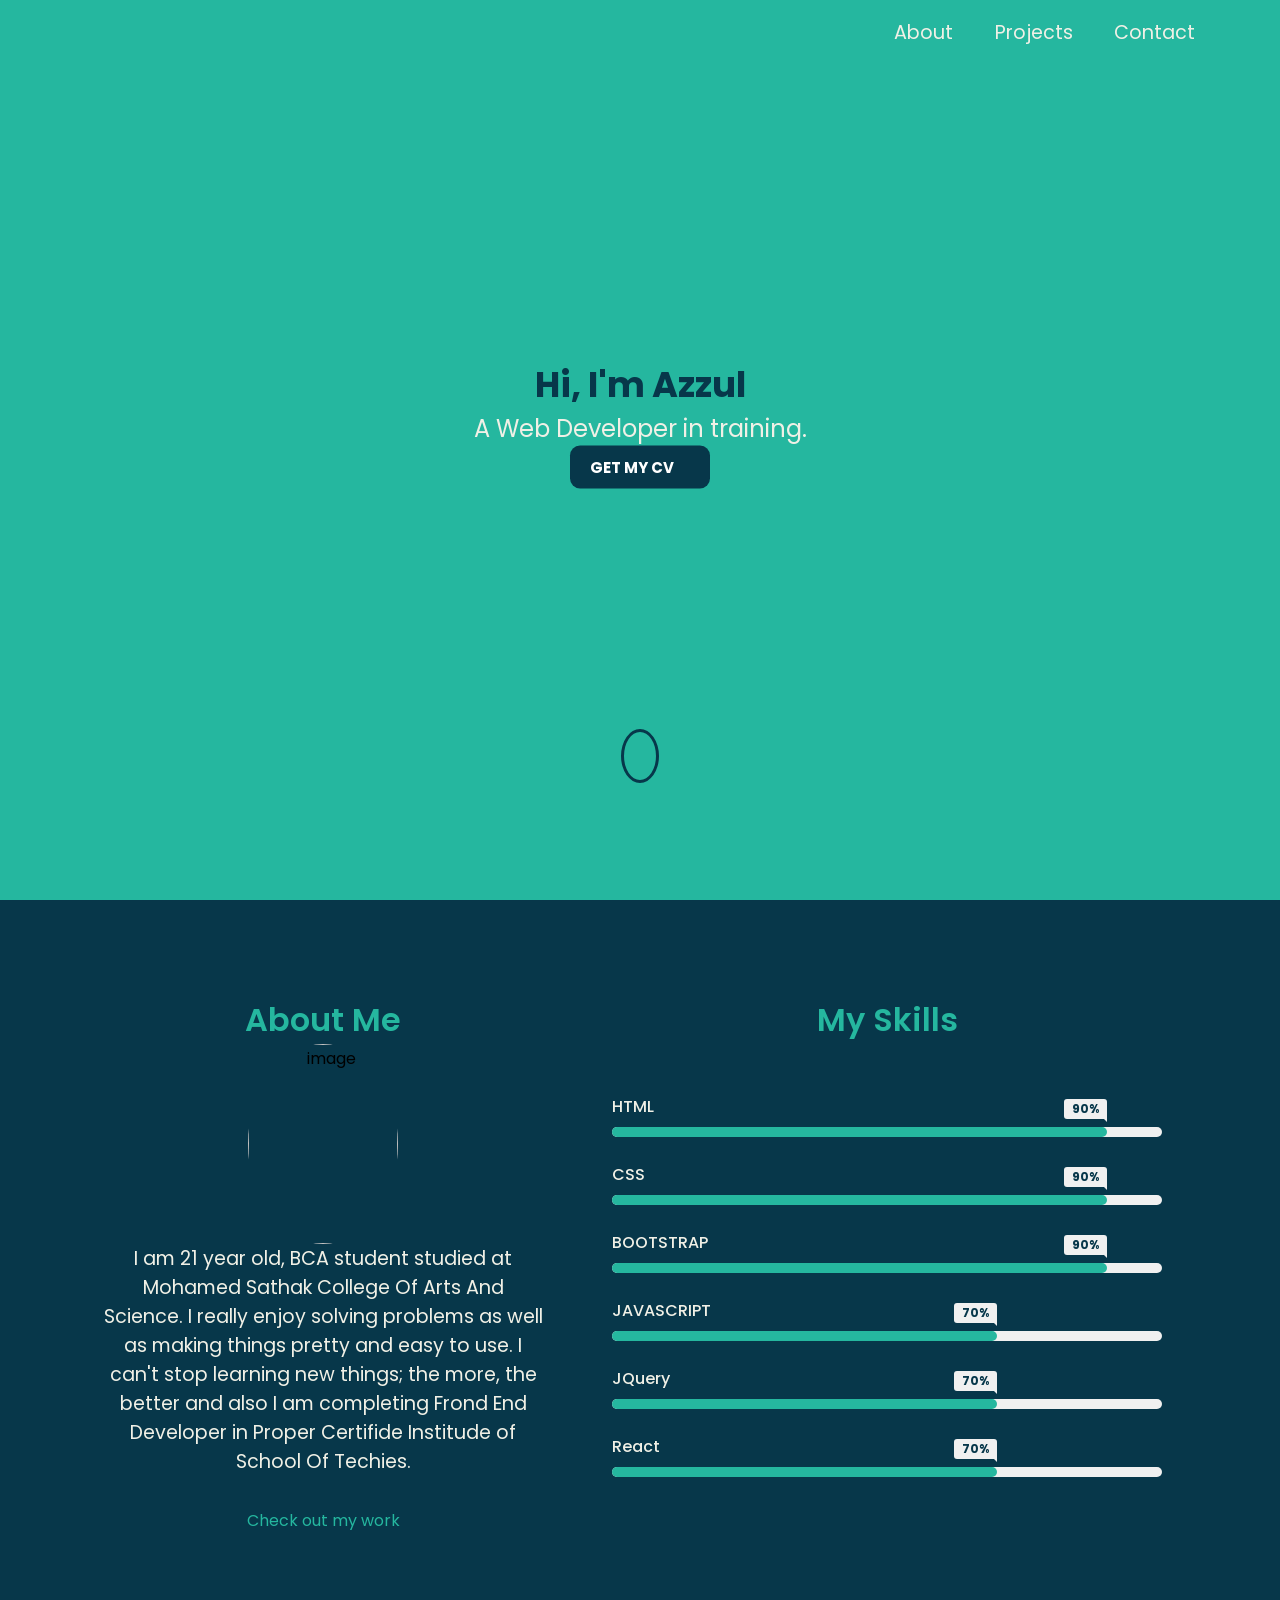
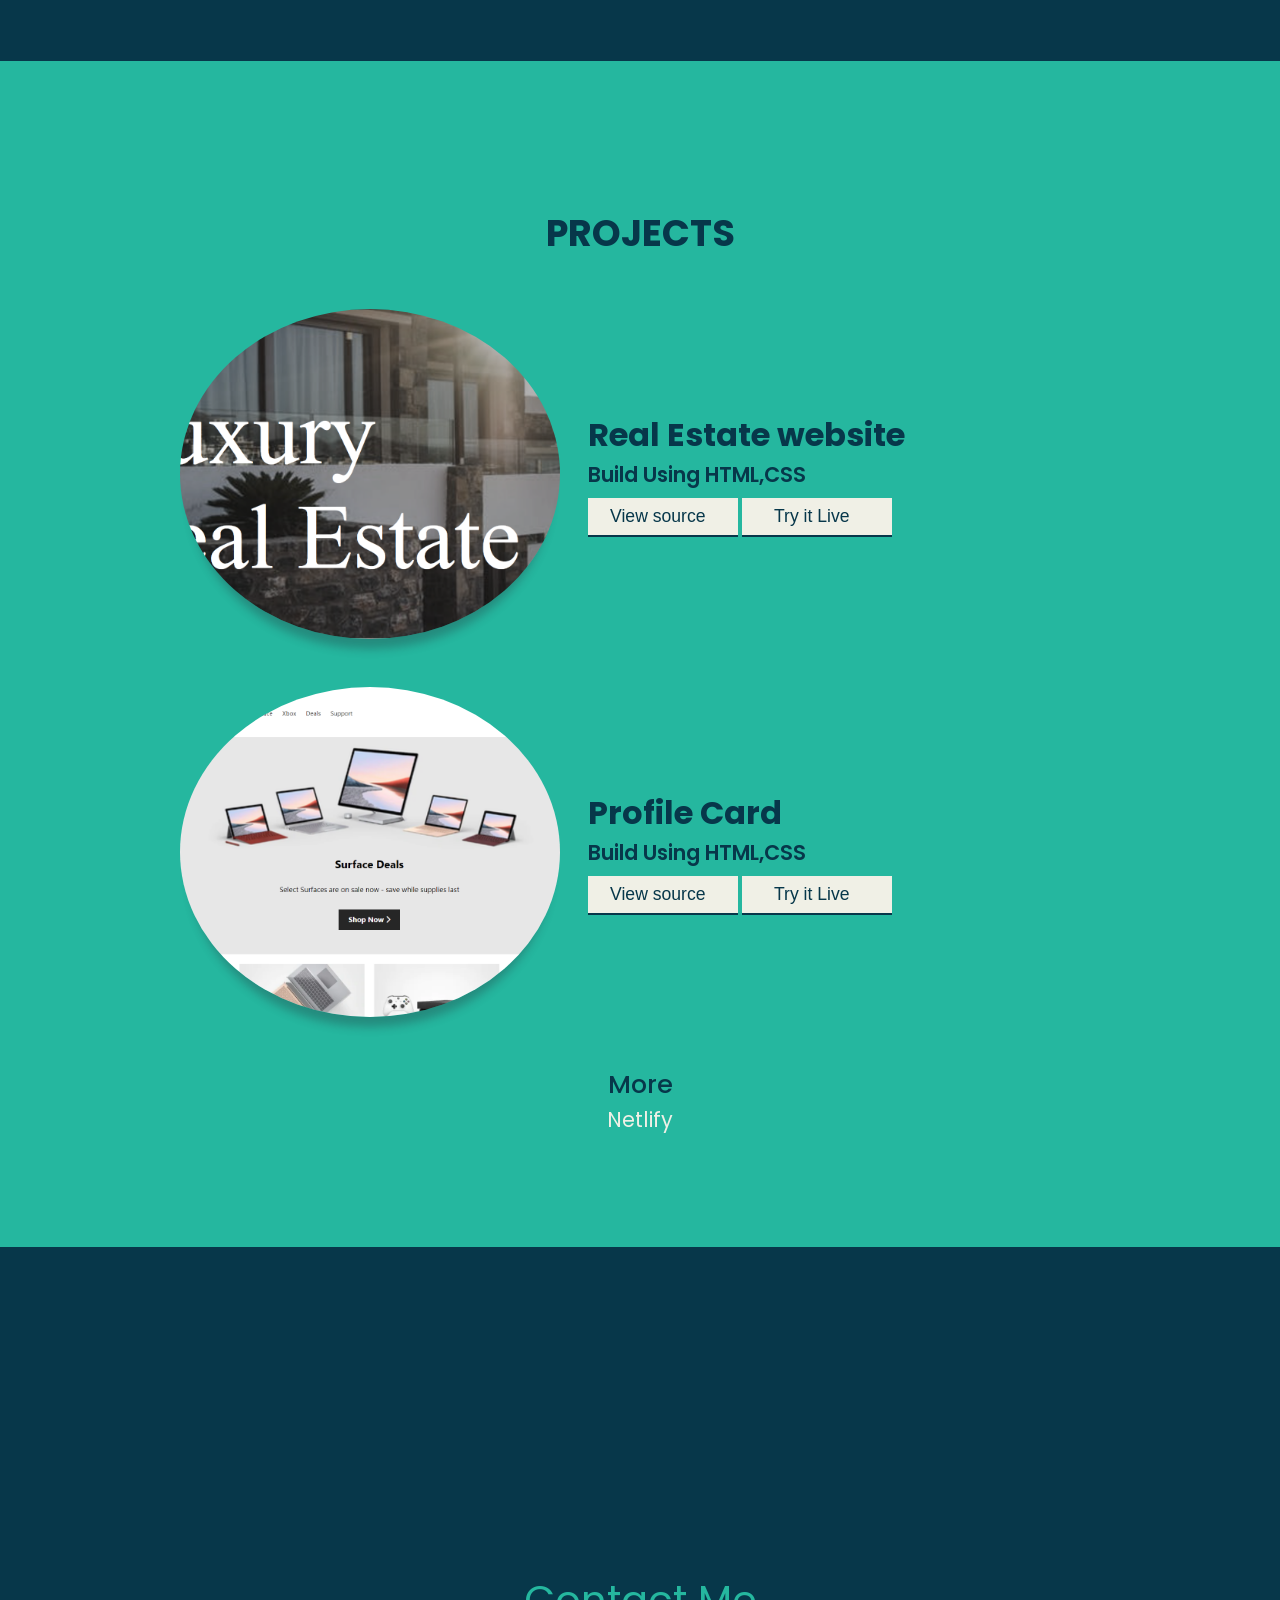
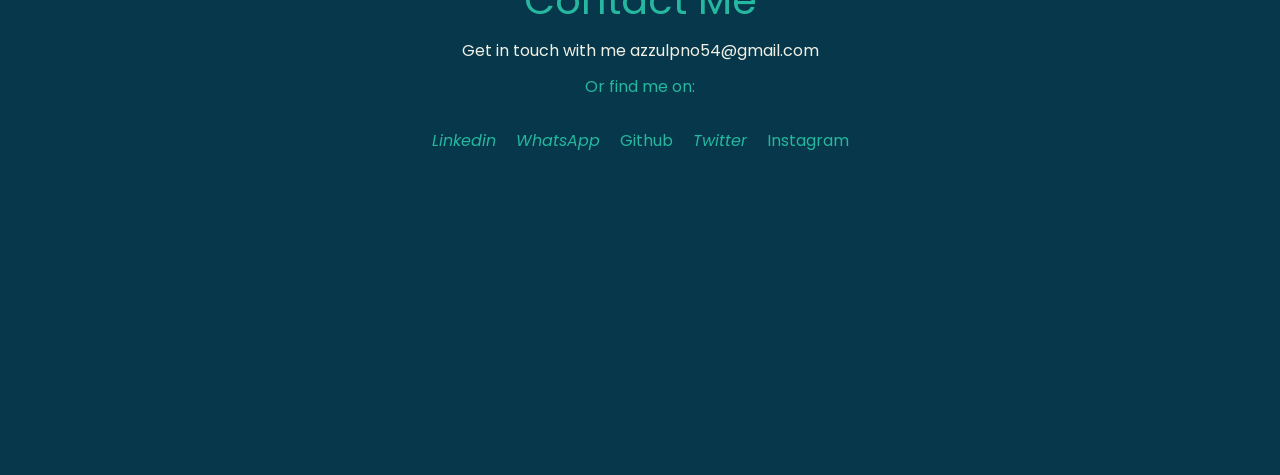
==== index.html @ bb182c2c "Update index.html" ====
<html lang="en">

<head>
  <meta charset="UTF-8" />
  <meta http-equiv="X-UA-Compatible" content="IE=edge" />
  <meta name="viewport" content="width=device-width, initial-scale=1.0" />
  <title>MOHAMED AZZUL</title>
  <link rel="stylesheet" href="style.css" />
  <script src="https://kit.fontawesome.com/66aa7c98b3.js" crossorigin="anonymous"></script>
  <script src="https://code.jquery.com/jquery-3.6.0.min.js"
    integrity="sha256-/xUj+3OJU5yExlq6GSYGSHk7tPXikynS7ogEvDej/m4=" crossorigin="anonymous"></script>
</head>

<body>
  <header class="header">
    <nav class="navbar">
      <div class="navbar-container container">
        <div>
          <h1 class="navbar-brand">Mohamed Azzul</h1>
        </div>
        <ul class="menu-items">
          <li><a href="#about">About</a></li>
          <li><a href="#my-works">Projects</a></li>
          <li><a href="#contact-me">Contact</a></li>
        </ul>
      </div>
    </nav>
    <div class="home-content" id="home-page">
      <div class="name">
        <h1>Hi, I'm Azzul</h1>
        <p>A Web Developer in training.</p>
        <a href="img/MOHAMED AZZUL RESUME (1).pdf" class="btn">GET MY CV <i
        class="fas fa-external-link-alt"></i></a>
      </div>
      <div class="angle-down-icon">
        <a href="#about"><i class="fas fa-angle-down"></i></a>
      </div>
    </div>
  </header>
  <section class="about-me" id="about">
    <div class="container">
      <div class="about-content">
        <div class="left-content">
          <div>
            <h1 class="about-heading">About Me</h1>
          </div>
          <img src="https://i.postimg.cc/Hx4nChpH/fbavatar-1630400663387-6838396024049256103.png" alt="image" />
          <p>
            I am 21 year old, BCA student studied at Mohamed Sathak College Of Arts And Science.
            I really enjoy solving problems as well as making things pretty and easy to use. I can't stop learning new
            things; the more, the better and also I am completing Frond End Developer in Proper Certifide Institude of 
            School Of Techies.
          </p>
          <div class="work-arrow">
            <p>
              <a href="#my-works">Check out my work <i class="fas fa-arrow-down"></i></a>
            </p>
          </div>
        </div>
        <div class="skills">
          <div class="right-content">
            <div>
              <h1 class="skills-heading">My Skills</h1>
            </div>
            <div class="skills-bar">
              <div class="bar">
                <div class="info">
                  <span>HTML</span>
                </div>
                <div class="progress-line"><span class="html"></span></div>
                <div class="bar">
                  <div class="info">
                    <span>CSS</span>
                  </div>
                  <div class="progress-line"><span class="css"></span></div>
                  <div class="bar">
                    <div class="info">
                      <span>BOOTSTRAP</span>
                    </div>
                    <div class="progress-line"><span class="bootstrap"></span></div>
                    <div class="bar">
                      <div class="info">
                        <span>JAVASCRIPT</span>
                      </div>
                      <div class="progress-line"><span class="javascript"></span></div>
                      <div class="bar">
                        <div class="info">
                          <span>JQuery</span>
                        </div>
                        <div class="progress-line"><span class="jquery"></span></div>
                      <div class="bar">
                        <div class="info">
                          <span>React</span>
                        </div>
                        <div class="progress-line"><span class="react"></span></div>
                      </div>
                    </div>
                  </div>
                </div>
              </div>
            </div>
            <div class="work-arrow-2">
              <p>
                <a href="#my-works">Check out my work <i class="fas fa-arrow-down"></i></a>
              </p>
            </div>
          </div>
        </div>
      </div>
    </div>
  </section>
  <section id="my-works">
    <div class="portfolio">
      <div class="proj-heading">
        <h1>PROJECTS</h1>
      </div>
      <div class="portfolio-content container">
        <div class="proj-1">
          <img src="img/Screenshot 2023-12-19 115823.png">
          <div class="proj1-details">
            <i class="fab fa-html5"></i>
            <i class="fab fa-css3-alt"></i>
            <!-- <i class="fab fa-js"></i> -->
            <h2>Real Estate website</h2>
            <p>Build Using HTML,CSS</p>
            <button><a href="https://github.com/Md-azzul/realestate" target="blank">View source <i
                  class="fas fa-external-link-alt"></i></a>
            </button>
            <button><a href="https://realestate-webpage.netlify.app/" target="blank">Try it Live <i
                  class="fas fa-external-link-alt"></i></a>
            </button>
          </div>
        </div>

        <div class="proj-2">
          <img src="img/Screenshot 2024-03-19 221225.png">
          <div class="proj2-details">
            <i class="fab fa-html5"></i>
            <i class="fab fa-css3-alt"></i>
            <!-- <i class="fab fa-square-js"></i> -->
            <h2>Profile Card</h2>
            <p>Build Using HTML,CSS</p>
            <button><a href="https://github.com/Md-azzul/microsoft-clone" target="blank">View source <i
                  class="fas fa-external-link-alt"></i></a>
            </button>
            <button><a href="https://inquisitive-peony-327bf1.netlify.app/" target="blank">Try it Live <i
                  class="fas fa-external-link-alt"></i></a>
            </button>
          </div>

        </div>
        <div class="more-work">
          <p>
            More
          </p>
          <a href="https://app.netlify.com/teams/md-azzul" target="blank">Netlify</a>
        </div>
      </div>
    </div>
  </section>
  <div class="contact" id="contact-me">
    <div class="container">
      <div class="contact-content">
        <h2>Contact Me</h2>
        <p class="mail">
          Get in touch with me <i class="fas fa-arrow-right"></i> azzulpno54@gmail.com
        </p>
        <p class="links">Or find me on:</p>
        <a href="https://www.linkedin.com/in/mohamed-azzul-6a7748244/" target="blank"><i class="fab fa-linkedin">Linkedin</i></a>
        <a href="http://wa.me/+971545365236" target="blank"><i class="fab fa-whatsapp"> WhatsApp</i></a>
        <a href="https://github.com/Md-azzul" target="blank"><i class="fab fa-github"></i> Github</a>
        <!-- <a href="#" target="blank"><i class="fab fa-dev"></i> Dev Community</a> -->
        <a href="https://twitter.com/azzul_mohamed" target="blank"><i class="fab fa-twitter"> Twitter</i></a>
        <a href="https://www.instagram.com/_md_azzul_/?hl=en" target="blank"><i class="fab fa-instagram"></i> Instagram</a>
      </div>
    </div>
  </div>
  <!-- JAVASCRIPT -->
  <script src="app.js"></script>
  <script src="https://ajax.googleapis.com/ajax/libs/jquery/3.3.1/jquery.min.js"></script>
</body>

</html>
---- style.css ----
@import url("https://fonts.googleapis.com/css2?family=Poppins:ital,wght@0,100;0,200;0,300;0,400;0,500;0,600;0,700;0,800;0,900;1,100;1,200;1,300;1,400;1,500;1,600;1,700;1,800;1,900&display=swap");

* {
  margin: 0;
  padding: 0;
  box-sizing: border-box;
}

body {
  font-family: "Poppins", sans-serif;
}

header {
  background-color: #25b79f;
  height: 100vh;
}

.container {
  max-width: 1200px;
  width: 90%;
  margin: auto;
}

/* ////........Navbar.......//// */

.navbar {
  position: fixed;
  width: 100%;
  z-index: 500;
}

.navbar-container {
  display: flex;
  justify-content: space-between;
  align-items: center;
  height: 64px;
}

.menu-items {
  display: flex;
}

.menu-items li {
  list-style: none;
  padding: 1rem;
}

.menu-items a {
  text-decoration: none;
  color: #f0f0e6;
  font-size: 1.2rem;
  padding: 0.3rem;
}

.menu-items a:hover {
  border-bottom: 2px solid #f0f0e6;
}

.navbar .logo {
  order: 1;
  color: #f0f0e6;
  font-size: 2rem;
}

/* ////........Home Content........//// */

.home-content .name {
  position: absolute;
  top: 47%;
  left: 50%;
  transform: translate(-50%, -50%);
  color: #07374a;
  width: 100%;
  text-align: center;
}

.home-content .name h1 {
  font-size: 2.2rem;
  text-align: center;
}

.home-content .name p {
  color: #f0f0e6;
  font-size: 1.5rem;
}

.btn {
  cursor: pointer;
  display: inline-block;
  border: 0;
  font-weight: bold;
  padding: 10px 20px;
  background: #07374a   ;
  color: #fff;
  font-size: 15px;
  border-radius: 10px;
  text-decoration: none;
}

.btn:hover {
  opacity: 0.9;
  /* background-color: ;
  color:  black; */
}

.home-content .name .fas {
  padding: 0.5rem;
  
}
.angle-down-icon {
  position: absolute;
  bottom: 10%;
  left: 50%;
  transform: translate(-50%, -50%);
  font-size: 2rem;
  border: 3px solid #07374a;
  border-radius: 50%;
}

.angle-down-icon a {
  text-decoration: none;
  color: #07374a;
  padding: 1rem;
}

/* ////........About Me........//// */

.about-me {
  background-color: #07374a;
  padding: 6rem 0;
}

.about-me .about-heading {
  color: #25b79f;
  font-size: 2rem;
  font-weight: 600;
  text-align: center;
}

.about-content img {
  height: 200px;
  width: 150px;
  object-fit: cover;
  border-radius: 50%;
}

.about-content p {
  font-size: 1.2rem;
  color: #f0f0e6;
  padding: 0 2.3rem;
  text-align: center;
}

.skills .skills-heading {
  font-size: 2rem;
  font-weight: 600;
  color: #25b79f;
  text-align: center;
}

.about-me .about-content {
  display: flex;
  flex-wrap: wrap;
}

.about-content .left-content {
  flex-basis: 45%;
  text-align: center;
}

.about-content .right-content {
  flex-basis: 45%;
}

/* ///.....Skill Bar....../// */

.skills-bar {
  padding: 25px 30px;
}

.skills-bar .bar {
  margin: 25px 0;
}

.skills-bar .bar .info span {
  font-size: 1rem;
  font-weight: 500;
}

.skills-bar .bar .info {
  margin-bottom: 8px;
  color: #f0f0e6;
}

.skills-bar .bar .progress-line {
  position: relative;
  height: 10px;
  width: 550px;
  background: #f0f0f0;
  border-radius: 10px;
  transform: scaleX(0);
  transform-origin: left;
  animation: animate 1s cubic-bezier(1, 0, 0.5, 1) forwards;
}

.bar .progress-line span {
  position: absolute;
  background: #25b79f;
  height: 100%;
  border-radius: 10px;
  transform: scaleX(0);
  transform-origin: left;
  animation: animate 1s 1s cubic-bezier(1, 0, 0.5, 1) forwards;
}

@keyframes animate {
  100% {
    transform: scaleX(1);
  }
}

.progress-line .html {
  width: 90%;
}
.progress-line .css {
  width: 90%;
}
.progress-line .bootstrap {
  width: 90%;
}
.progress-line .javascript {
  width: 70%;
}
.progress-line .jquery {
  width: 70%;
}
.progress-line .react {
  width: 70%;
}

.bar .progress-line span::before {
  position: absolute;
  content: "";
  height: 0;
  right: 0;
  top: -12px;
  width: 0;
  border: 7px solid transparent;
  border-bottom-width: 0px;
  border-right-width: 0px;
  border-top-style: #f0f0f0;
  border-top-color: #f0f0f0;
}

.bar .progress-line span::after {
  position: absolute;
  right: 0;
  top: -28px;
  color: #07374a;
  font-size: 12px;
  font-weight: 700;
  background: #f0f0f0;
  padding: 1px 8px;
  border-radius: 3px;
}

.progress-line .html::after {
  content: "90%";
}
.progress-line .css::after {
  content: "90%";
}
.progress-line .bootstrap::after {
  content: "90%";
}
.progress-line .javascript::after {
  content: "70%";
}
.progress-line .jquery::after {
  content: "70%";
}
.progress-line .react::after {
  content: "70%";
}

.navbar.solid {
  background-color: #07374a;
  transition: background-color 1s ease 0s;
  box-shadow: 0 0 4px rgb(7 55 74 / 20%);
  z-index: 500;
}

.navbar.solid .navbar-brand {
  display: inline-block;
  color: #f0f0e6;
  transition: color 1s ease 0s;
}

.navbar-brand {
  display: none;
  color: #f0f0e6;
  font-weight: 400;
}

.work-arrow {
  margin: 2rem 0;
}

.work-arrow a {
  font-size: 1rem;
  text-decoration: none;
  color: #25b79f;
}

.work-arrow-2 {
  margin: 2rem 0;
}

.work-arrow-2 a {
  font-size: 1rem;
  text-decoration: none;
  color: #25b79f;
  display: none;
}

/* ////.....Portfolio......///// */

.portfolio {
  background: #25b79f;
  padding: 6rem 0;
}

.proj-heading h1 {
  text-align: center;
  color: #07374a;
  font-size: 2.3rem;
  font-weight: 700;
  margin: 3rem 0;
}

.proj-1 {
  display: flex;
  justify-content: center;
  align-items: center;
}

.proj-1 img {
  height: 330px;
  width: 380px;
  object-fit: cover;
  border-radius: 50%;
  box-shadow: 0 20px 10px -10px rgb(37 41 52 / 31%);
  margin-right: 1.7rem;
  background-position-x: center;
}

.proj-1 .proj1-details {
  width: 32rem;
}

.proj-1 .proj1-details i {
  font-size: 1.5rem;
  color: #07374a;
}

.proj-1 .proj1-details h2 {
  font-size: 2rem;
  color: #07374a;
}

.proj-1 .proj1-details p {
  font-size: 1.3rem;
  color: #07374a;
  font-weight: 600;
}

.proj-1 .proj1-details button {
  background: #f0f0e6;
  padding: 0.5rem;
  margin-top: 0.5rem;
  width: 150px;
  border: none;
  border-bottom: 2px solid #07374a;
}

.proj-1 .proj1-details button a {
  text-decoration: none;
  color: #07374a;
  font-size: 1.1rem;
  transition: 0.2s ease-in-out;
  text-align: center;
  transition: 0.3s ease-in-out;
}

.proj-1 .proj1-details button .fas {
  font-size: 0.7rem;
  padding: 0.3rem;
  transition: 0.2s ease-in-out;
}

.proj-1 .proj1-details button:hover {
  background: #07374a;
}

.proj-1 .proj1-details button:hover a,
.proj-1 .proj1-details button:hover .fas {
  color: #f0f0e6;
}

/* ////.....proj2.....//// */

.proj-2 {
  display: flex;
  justify-content: center;
  align-items: center;
  margin-top: 3rem;
}

.proj-2 img {
  height: 330px;
  width: 380px;
  object-fit: cover;
  border-radius: 50%;
  box-shadow: 0 20px 10px -10px rgb(37 41 52 / 31%);
  margin-right: 1.7rem;
}

.proj-2 .proj2-details {
  width: 32rem;
}

.proj-2 .proj2-details i {
  font-size: 1.5rem;
  color: #07374a;
}

.proj-2 .proj2-details h2 {
  font-size: 2rem;
  color: #07374a;
}

.proj-2 .proj2-details p {
  font-size: 1.3rem;
  color: #07374a;
  font-weight: 600;
}

.proj-2 .proj2-details button {
  background: #f0f0e6;
  padding: 0.5rem;
  margin-top: 0.5rem;
  width: 150px;
  border: none;
  border-bottom: 2px solid #07374a;
}

.proj-2 .proj2-details button a {
  text-decoration: none;
  color: #07374a;
  font-size: 1.1rem;
  transition: 0.2s ease-in-out;
  text-align: center;
  transition: 0.3s ease-in-out;
}

.proj-2 .proj2-details button .fas {
  font-size: 0.7rem;
  padding: 0.3rem;
  transition: 0.2s ease-in-out;
}

.proj-2 .proj2-details button:hover {
  background: #07374a;
}

.proj-2 .proj2-details button:hover a,
.proj-2 .proj2-details button:hover .fas {
  color: #f0f0e6;
}

.more-work {
  text-align: center;
  margin: 3rem 0 1rem 0;
}

.more-work p {
  font-size: 1.6rem;
  color: #07374a;
  font-weight: 500;
}

.more-work a {
  text-decoration: none;
  color: #f0f0e6;
  font-size: 1.3rem;
}

.more-work a:hover {
  border-bottom: 2px solid #f0f0e6;
}

/* ////......Contact......///// */

.contact {
  background: #07374a;
  position: relative;
  height: 92vh;
}

.contact-content {
  position: absolute;
  top: 50%;
  left: 50%;
  transform: translate(-50%, -50%);
  text-align: center;
}

.contact-content h2 {
  font-size: 2.5rem;
  font-weight: 400;
  color: #25b79f;
  padding-bottom: 0.5rem;
}

.contact-content .mail {
  color: #f0f0e6;
  padding-bottom: 0.2rem;
  font-size: 1rem;
}

.contact-content .links {
  color: #25b79f;
  padding: 0.5rem;
  padding-bottom: 1.8rem;
  font-size: 1rem;
}

.contact-content a {
  text-decoration: none;
  color: #25b79f;
  padding: 0.5rem;
  transition: 0.3s ease-in-out;
}

.contact-content a:hover {
  color: #f0f0e6;
}

/* ////......Media query......//// */

@media (max-width: 500px) {
  html {
    font-size: 60%;
  }

  .about-content .left-content {
    flex-basis: 100%;
    text-align: center;
  }

  .about-content .right-content {
    flex-basis: 100%;
  }

  .skills {
    width: 100%;
  }

  .skills-bar .bar .progress-line {
    width: 100%;
  }

  .work-arrow {
    display: none;
  }

  .right-content h1 {
    margin-top: 3.2rem;
  }

  .proj-1 {
    display: flex;
    justify-content: center;
    flex-direction: column;
  }

  .proj-1 img {
    height: 230px;
    width: 290px;
    margin-bottom: 0.5rem;
  }

  .proj-2 {
    display: flex;
    justify-content: center;
    flex-direction: column;
  }

  .proj-2 img {
    height: 250px;
    width: 290px;
    margin-bottom: 0.5rem;
  }

  .work-arrow-2 a {
    font-size: 1.3rem;
    text-decoration: none;
    color: #25b79f;
    display: block;
    text-align: center;
  }

  .contact-content {
    width: 100%;
  }
}

@media (min-width: 501px) and (max-width: 768px) {
  html {
    font-size: 65%;
  }

  .about-content .left-content {
    flex-basis: 100%;
    text-align: center;
  }

  .about-content .right-content {
    flex-basis: 100%;
  }

  .skills {
    width: 100%;
  }

  .skills-bar .bar .progress-line {
    width: 100%;
  }

  .work-arrow {
    display: none;
  }

  .right-content h1 {
    margin-top: 3.2rem;
  }

  .proj-1 {
    display: flex;
    justify-content: center;
    flex-direction: column;
  }

  .proj-1 img {
    height: 240px;
    width: 290px;
    margin-bottom: 0.5rem;
  }

  .proj-2 {
    display: flex;
    justify-content: center;
    flex-direction: column;
  }

  .proj-2 img {
    height: 240px;
    width: 290px;
    margin-bottom: 0.5rem;
  }

  .work-arrow-2 a {
    font-size: 1.3rem;
    text-decoration: none;
    color: #25b79f;
    display: block;
    text-align: center;
  }

  .contact-content {
    width: 100%;
  }
}

@media (min-width: 769px) and (max-width: 1200px) {
  html {
    font-size: 70%;
  }

  .about-content .left-content {
    flex-basis: 100%;
    text-align: center;
  }

  .about-content .right-content {
    flex-basis: 100%;
  }

  .skills {
    width: 100%;
    display: flex;
    flex-direction: column;
    justify-content: center;
    align-items: center;
  }

  .work-arrow {
    display: none;
  }

  .left-content h1 {
    margin-top: 3.2rem;
    text-align: center;
  }

  .right-content h1 {
    margin-top: 3.2rem;
    text-align: center;
  }

  .work-arrow-2 a {
    font-size: 1.3rem;
    text-decoration: none;
    color: #25b79f;
    display: block;
    text-align: center;
  }

  .contact-content {
    width: 100%;
  }
}

@media (orientation: landscape) and (max-height: 500px) {
  .header {
    height: 90vmax;
  }
}
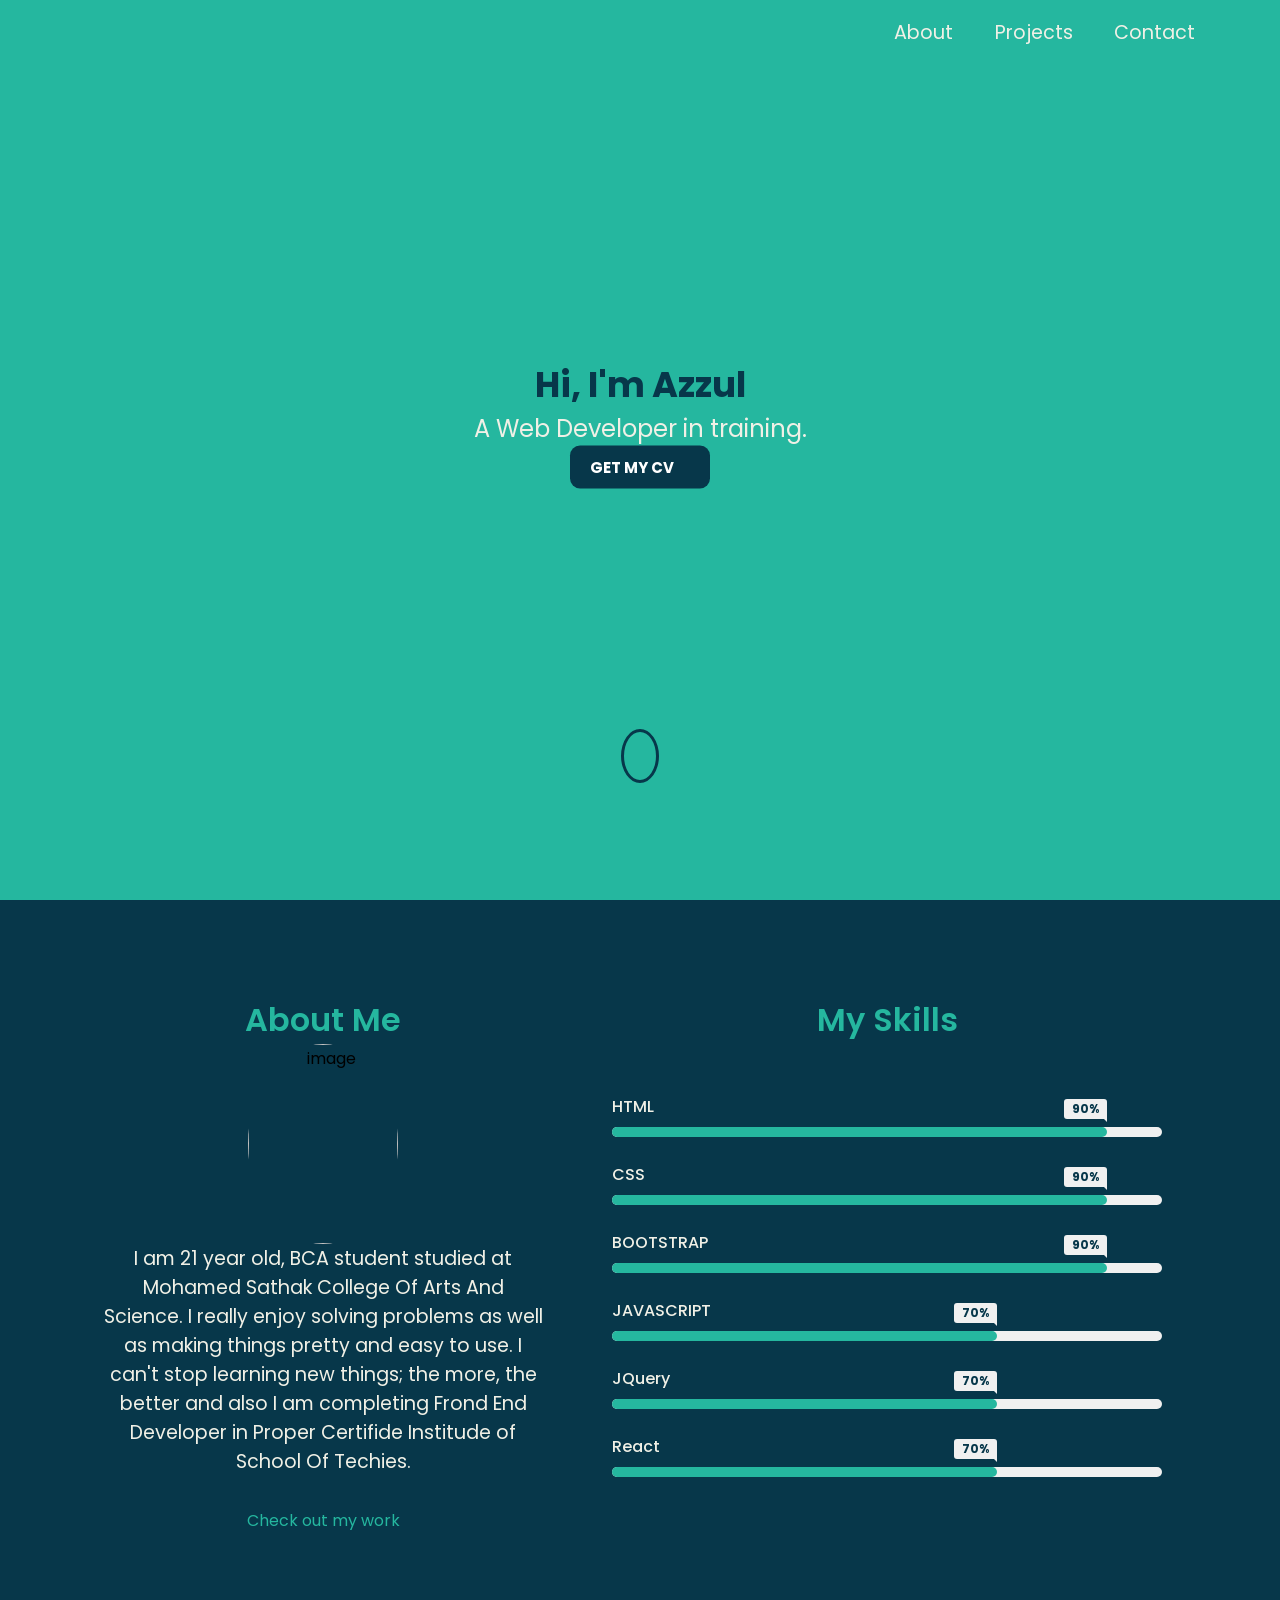
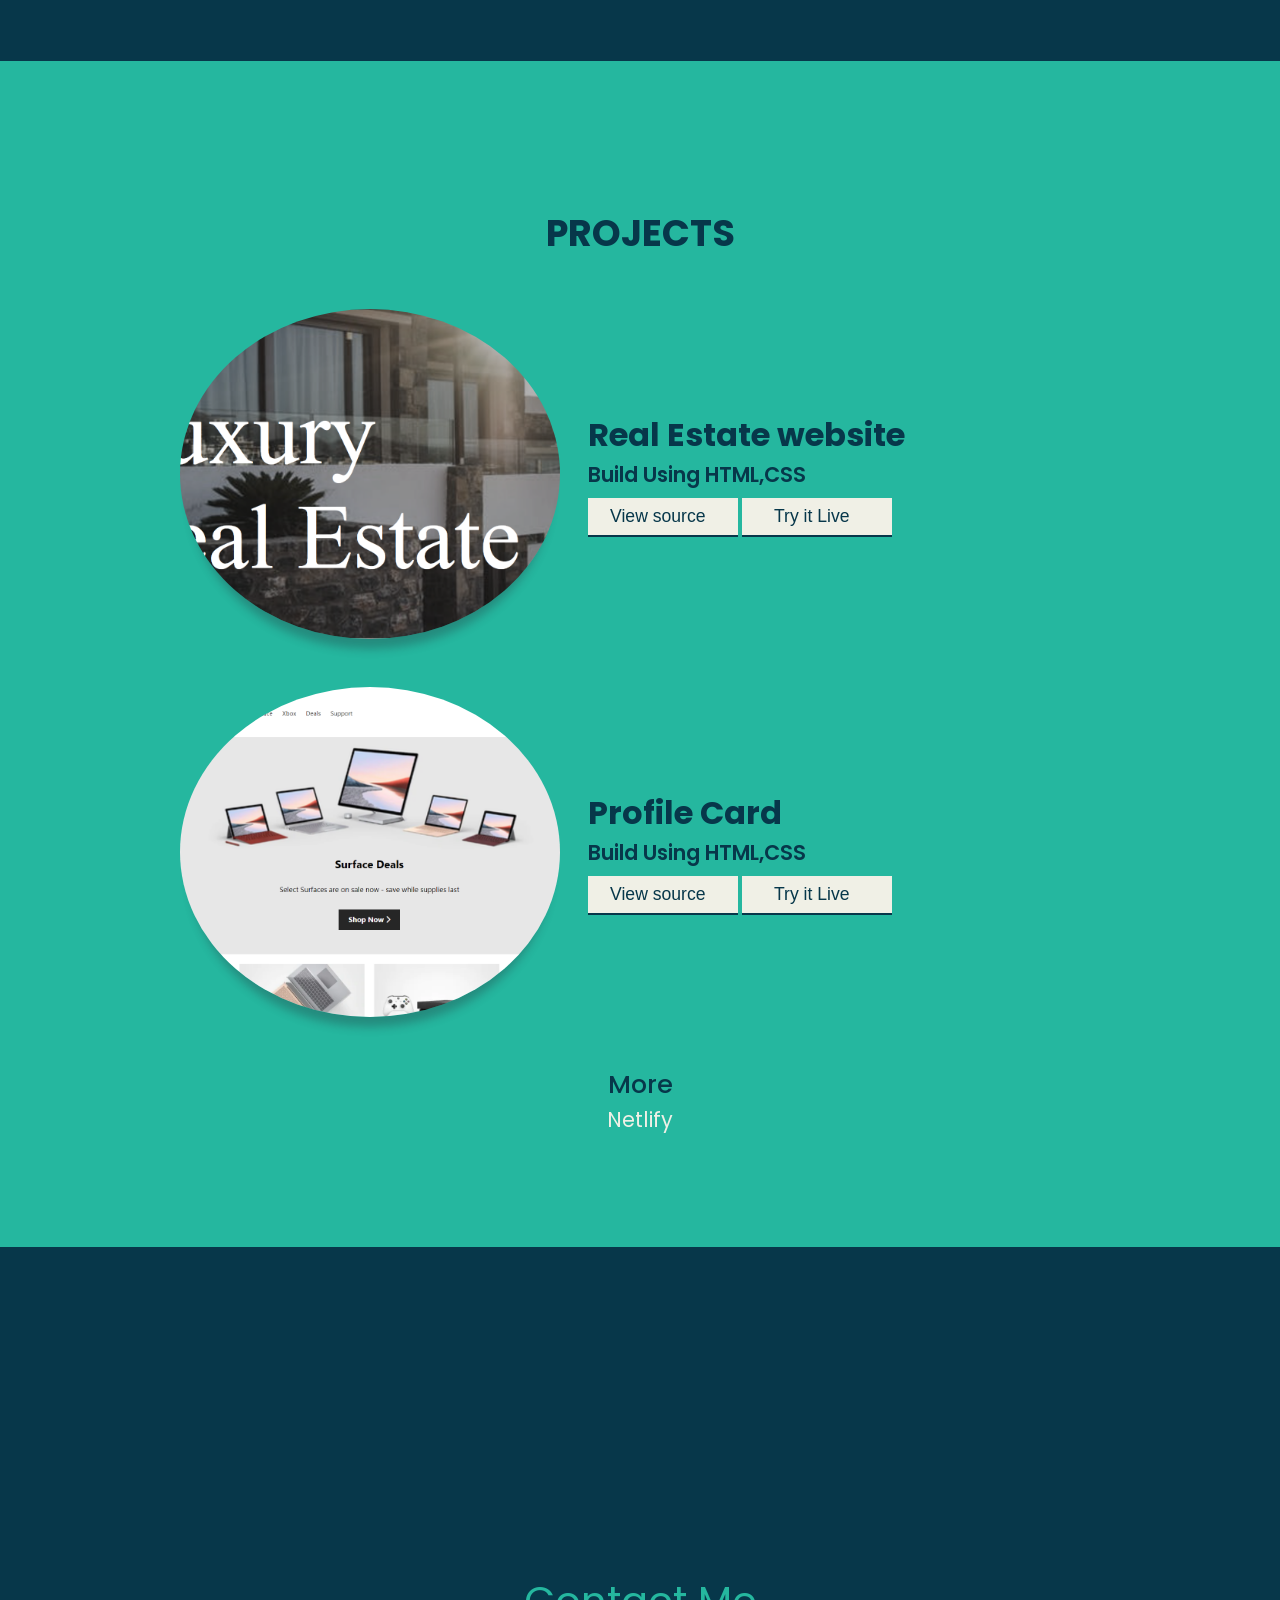
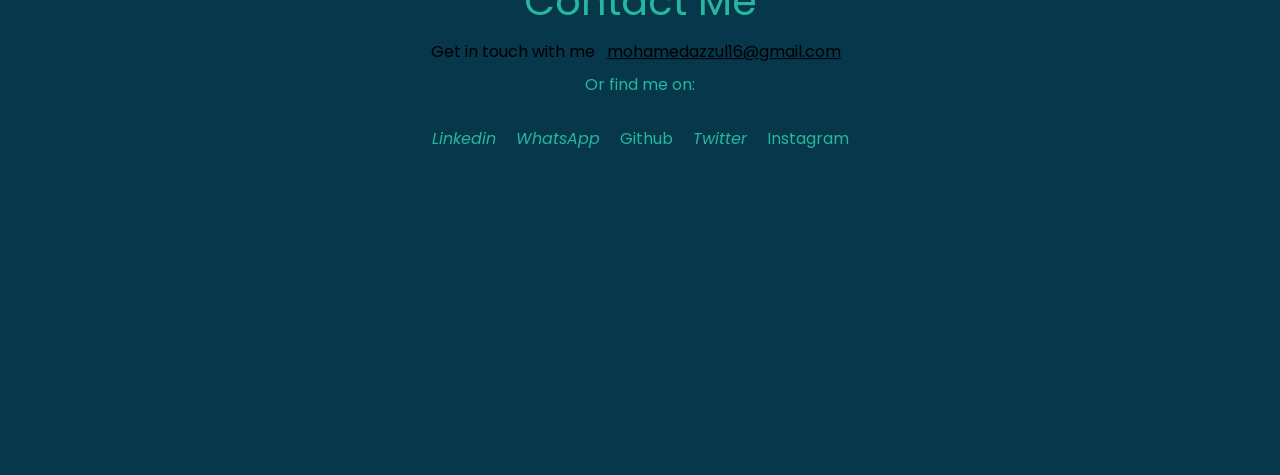
==== commit 9e73827d: "Update index.html" ====
--- a/index.html
+++ b/index.html
@@ -162,9 +162,11 @@
     <div class="container">
       <div class="contact-content">
         <h2>Contact Me</h2>
-        <p class="mail">
-          Get in touch with me <i class="fas fa-arrow-right"></i> azzulpno54@gmail.com
-        </p>
+        <!--<p class="mail">
+          Get in touch with me <i class="fas fa-arrow-right"></i> mohamedazzul16@gmail.com
+        </p>-->
+        Get in touch with me <i class="fas fa-arrow-right"></i> <a href="mailto:mohamedazzul16@gmail.com" style="color: inherit; text-decoration: underline;">mohamedazzul16@gmail.com</a>
+
         <p class="links">Or find me on:</p>
         <a href="https://www.linkedin.com/in/mohamed-azzul-6a7748244/" target="blank"><i class="fab fa-linkedin">Linkedin</i></a>
         <a href="http://wa.me/+971545365236" target="blank"><i class="fab fa-whatsapp"> WhatsApp</i></a>
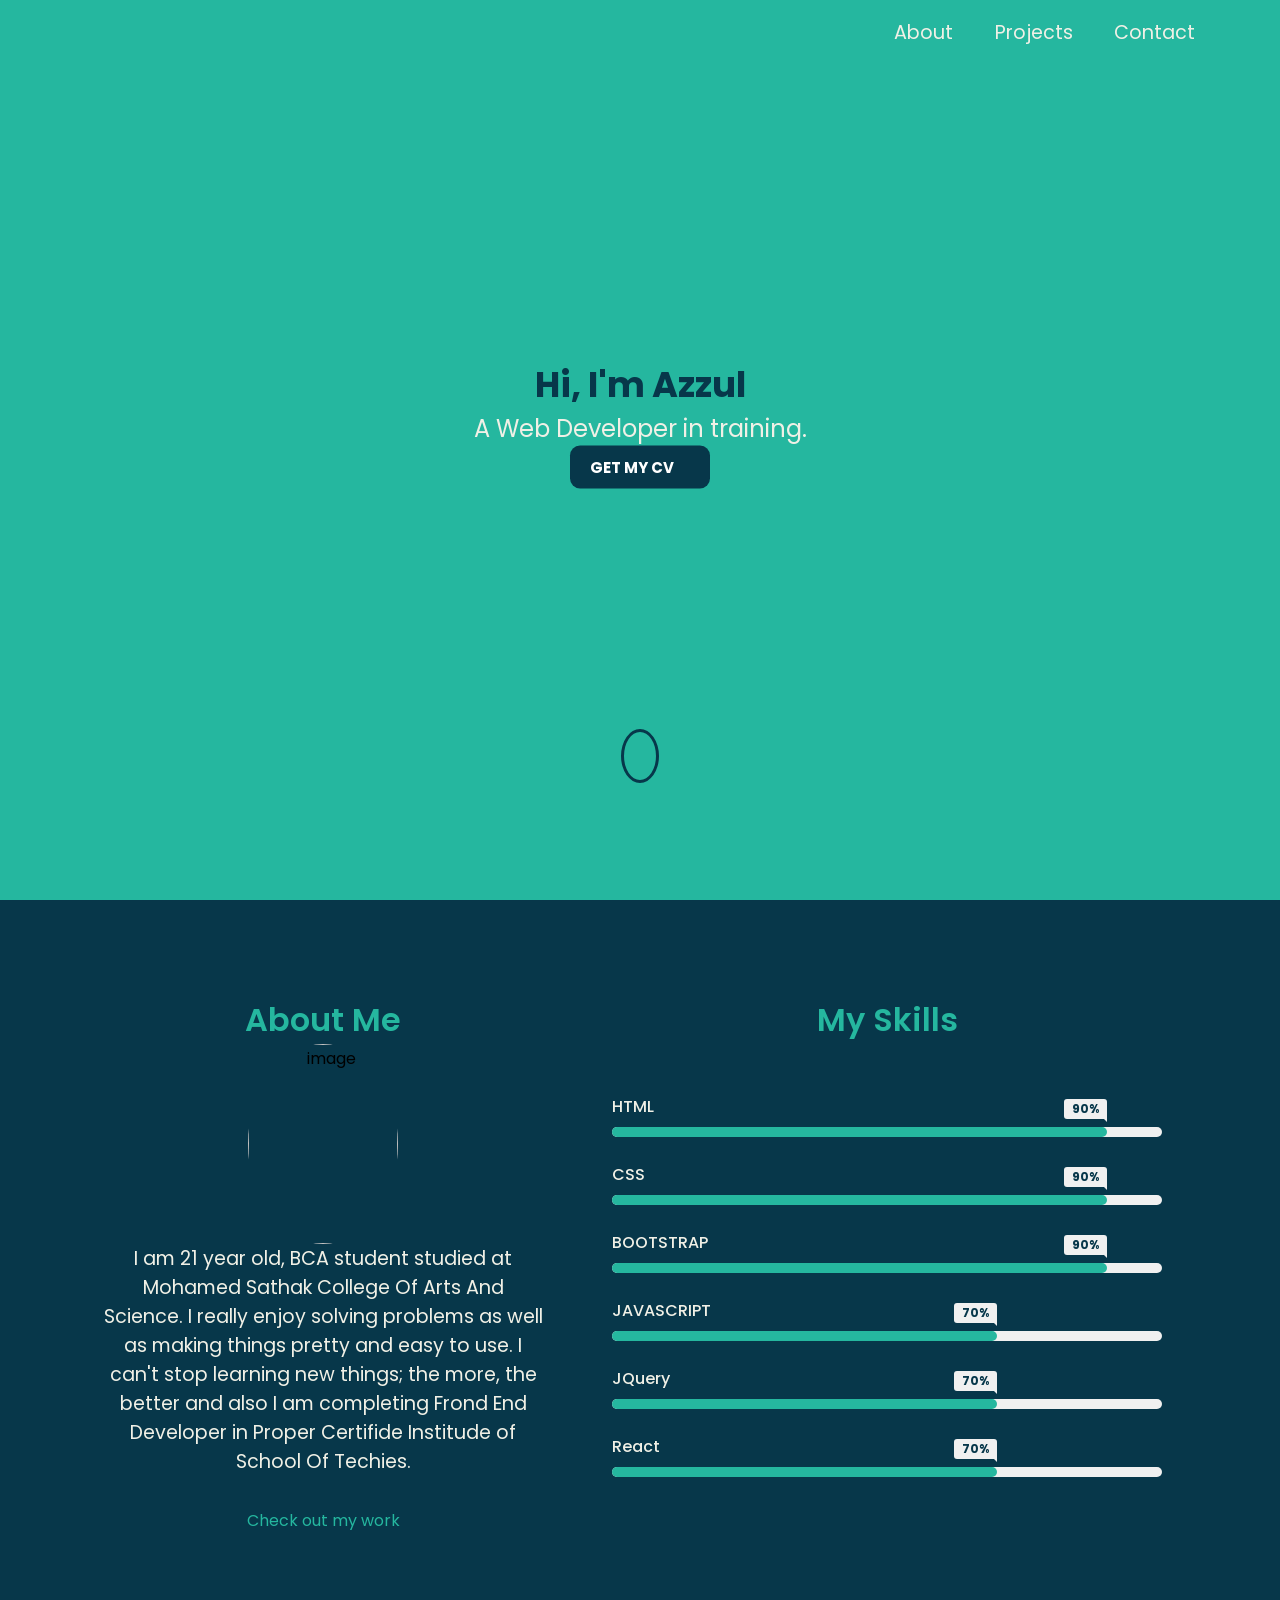
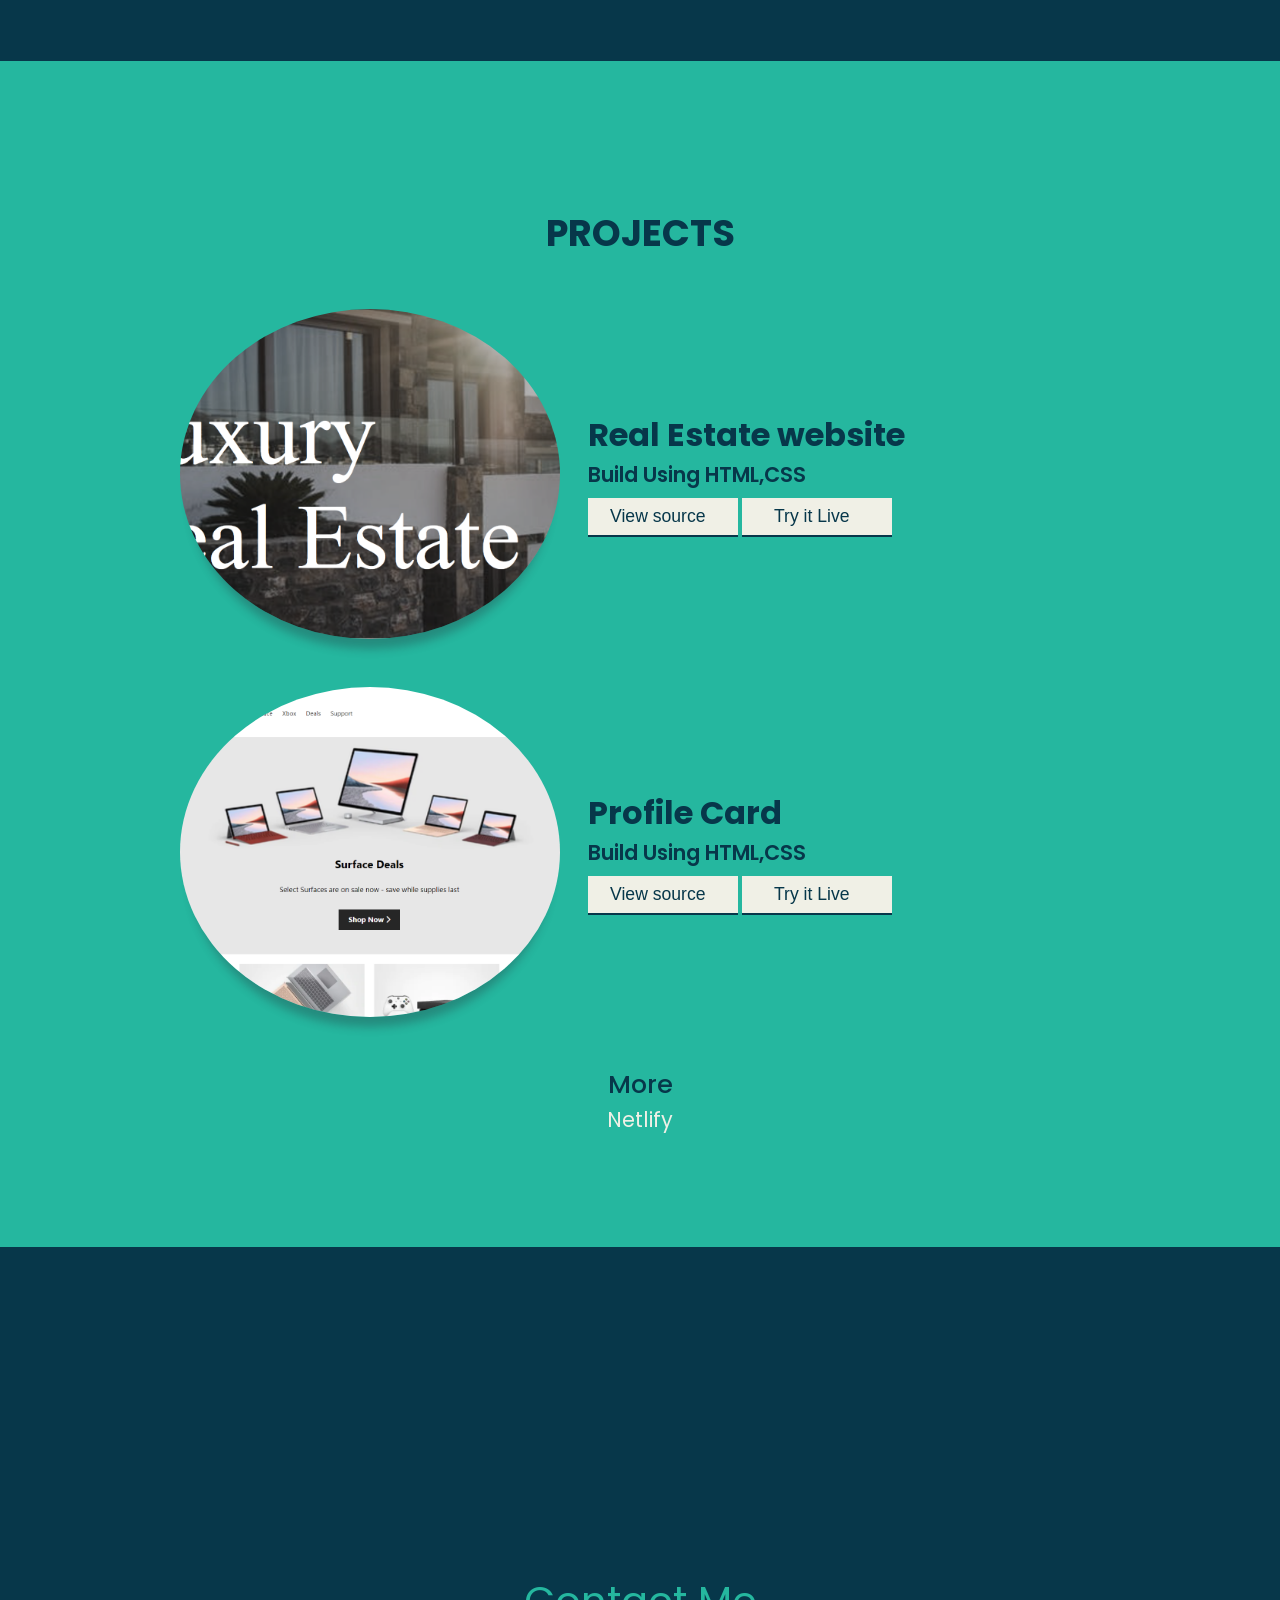
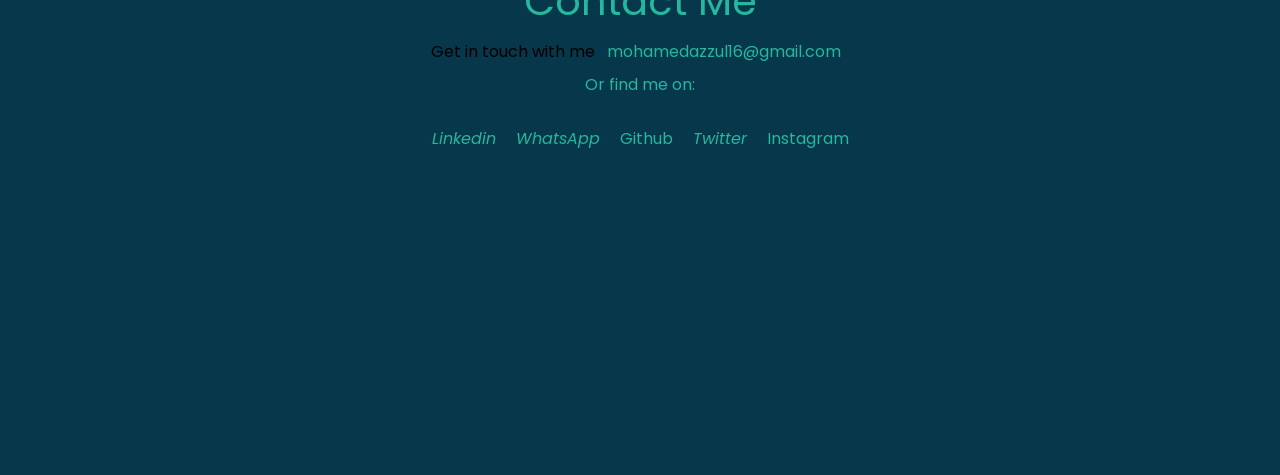
==== commit f24dad1b: "Update index.html" ====
--- a/index.html
+++ b/index.html
@@ -165,7 +165,8 @@
         <!--<p class="mail">
           Get in touch with me <i class="fas fa-arrow-right"></i> mohamedazzul16@gmail.com
         </p>-->
-        Get in touch with me <i class="fas fa-arrow-right"></i> <a href="mailto:mohamedazzul16@gmail.com" style="color: inherit; text-decoration: underline;">mohamedazzul16@gmail.com</a>
+        Get in touch with me <i class="fas fa-envelope"></i> 
+        <a href="mailto:mohamedazzul16@gmail.com">mohamedazzul16@gmail.com</a>
 
         <p class="links">Or find me on:</p>
         <a href="https://www.linkedin.com/in/mohamed-azzul-6a7748244/" target="blank"><i class="fab fa-linkedin">Linkedin</i></a>
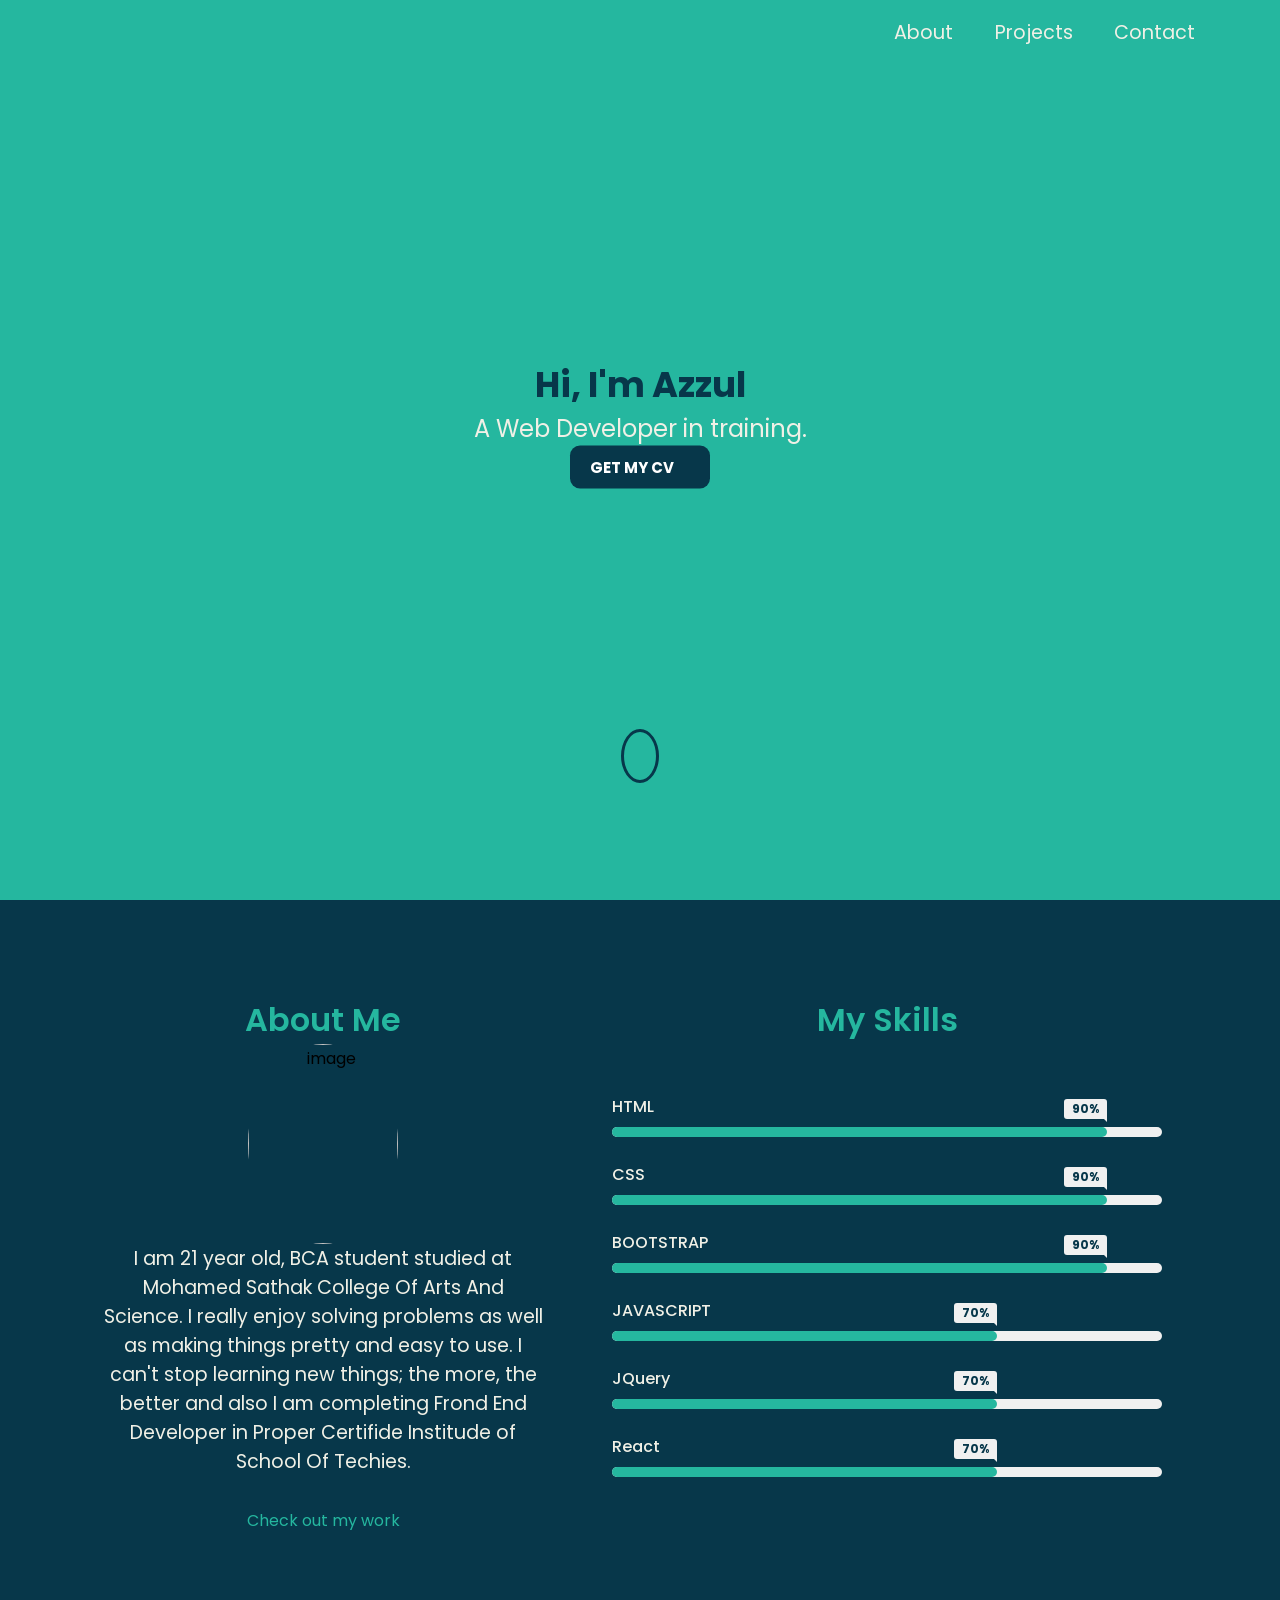
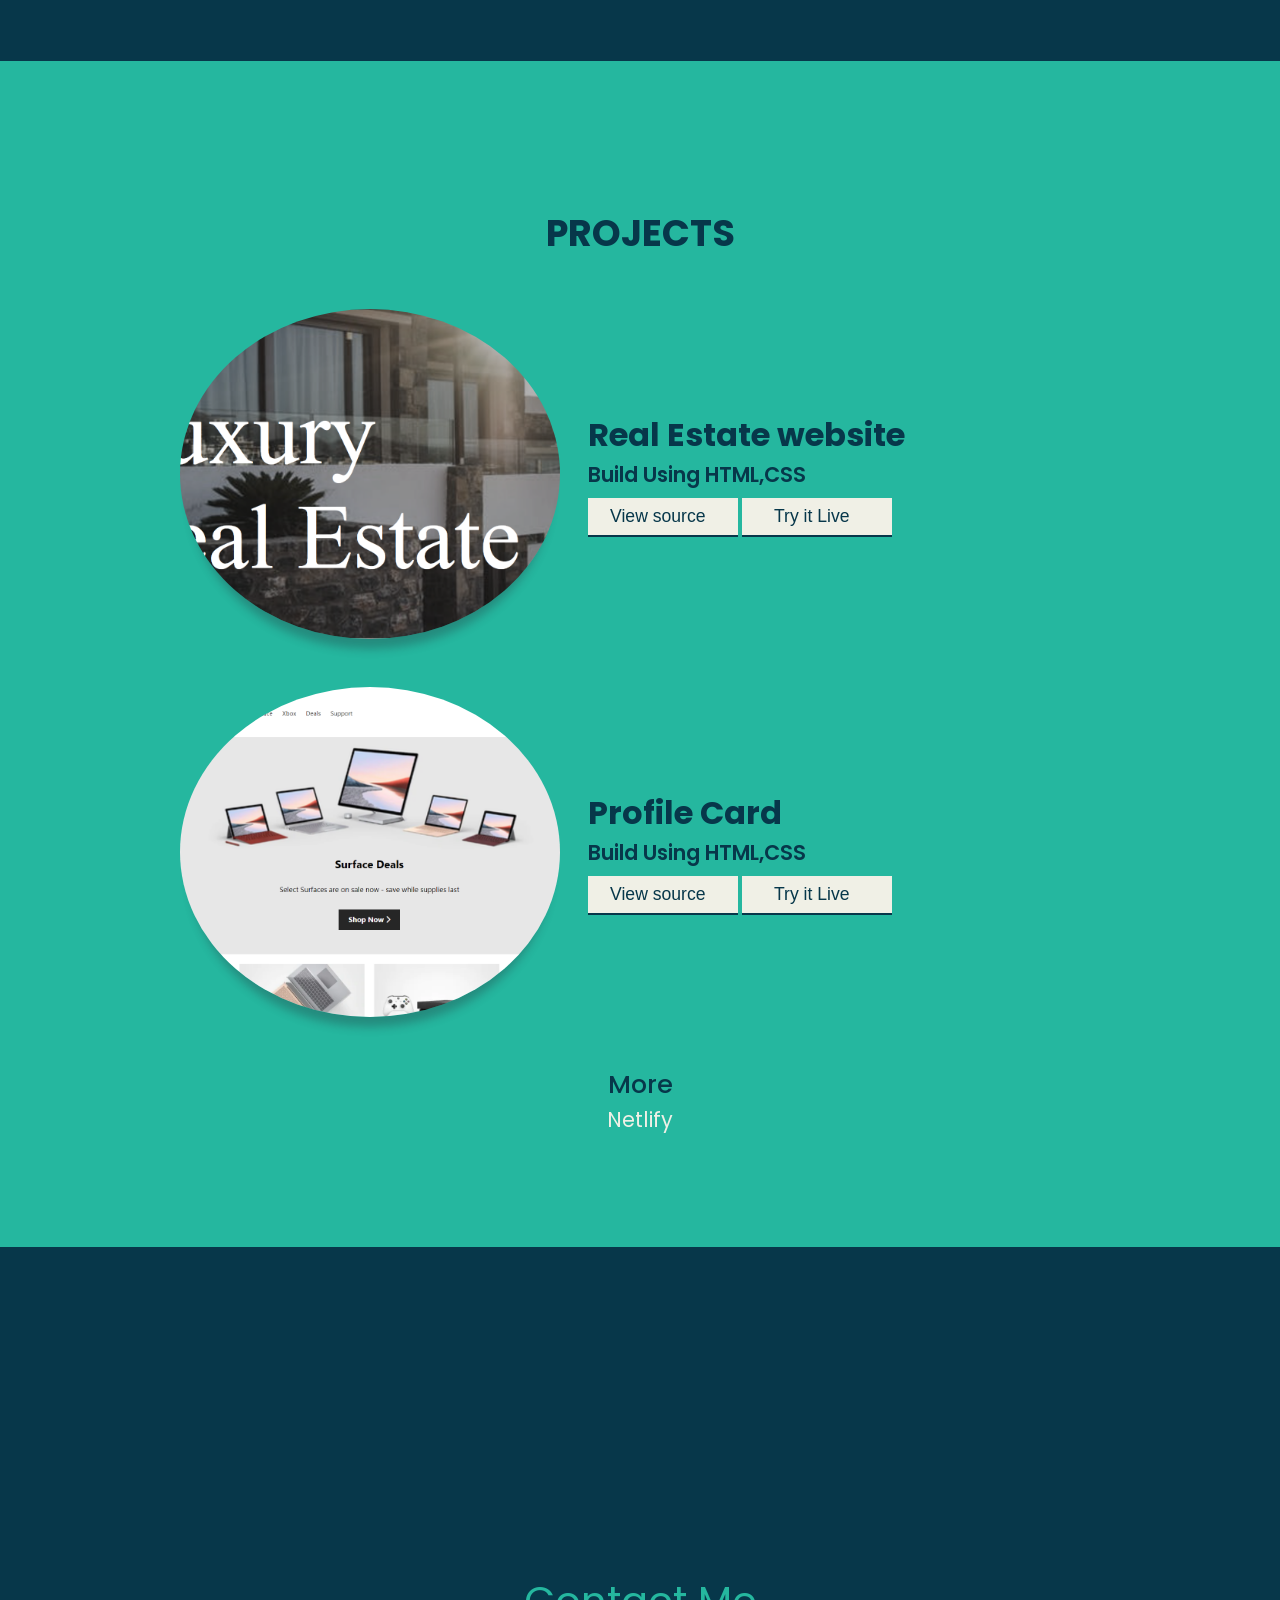
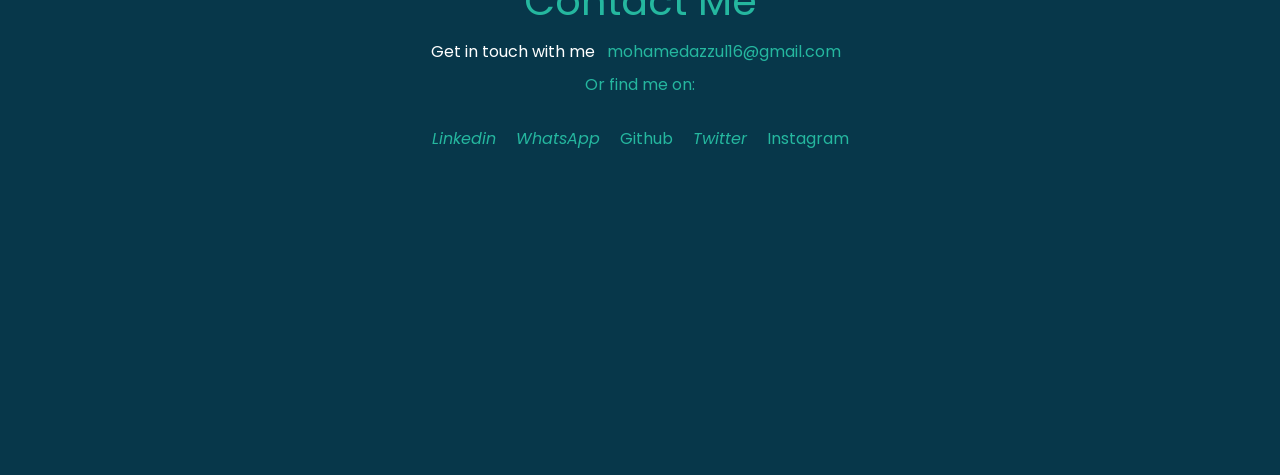
==== commit 03002064: "Update index.html" ====
--- a/index.html
+++ b/index.html
@@ -165,7 +165,7 @@
         <!--<p class="mail">
           Get in touch with me <i class="fas fa-arrow-right"></i> mohamedazzul16@gmail.com
         </p>-->
-        Get in touch with me <i class="fas fa-envelope"></i> 
+        <span style="color: #ffffff;">Get in touch with me</span> <i class="fas fa-envelope"></i> 
         <a href="mailto:mohamedazzul16@gmail.com">mohamedazzul16@gmail.com</a>
 
         <p class="links">Or find me on:</p>
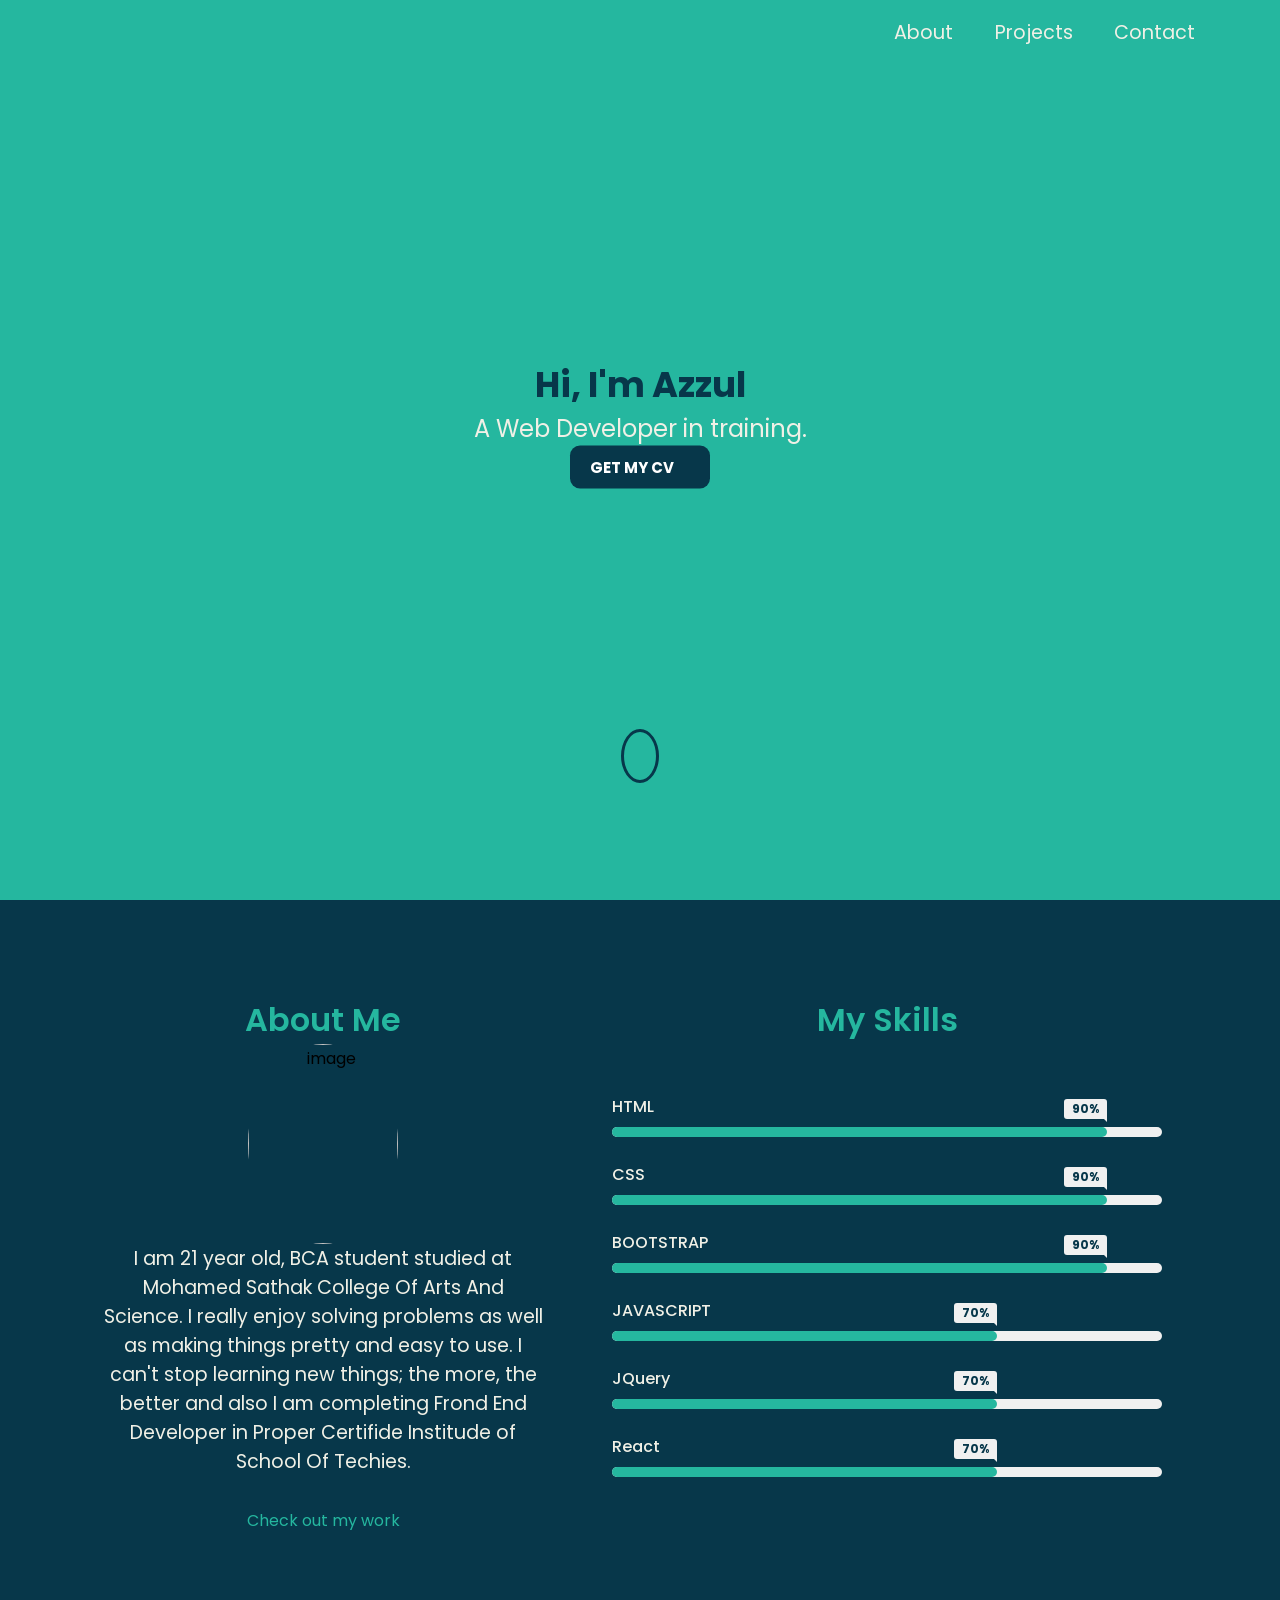
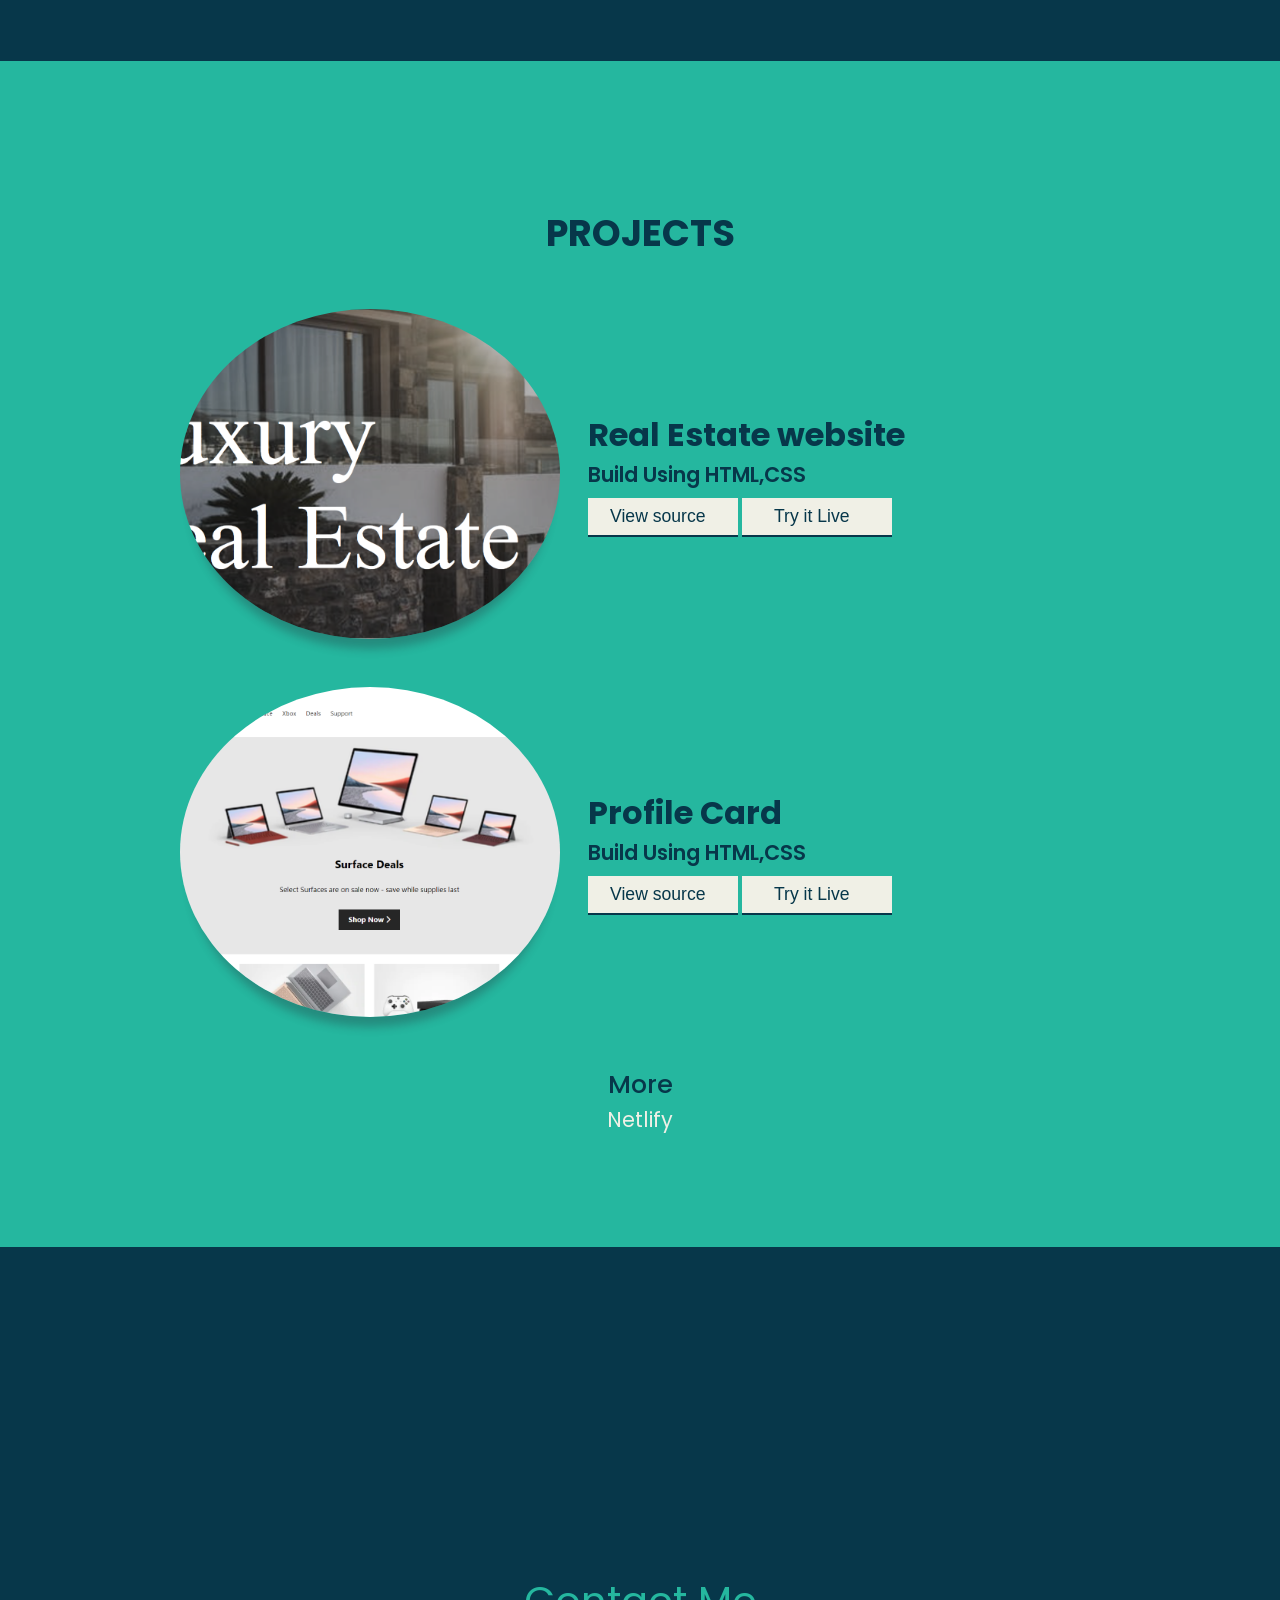
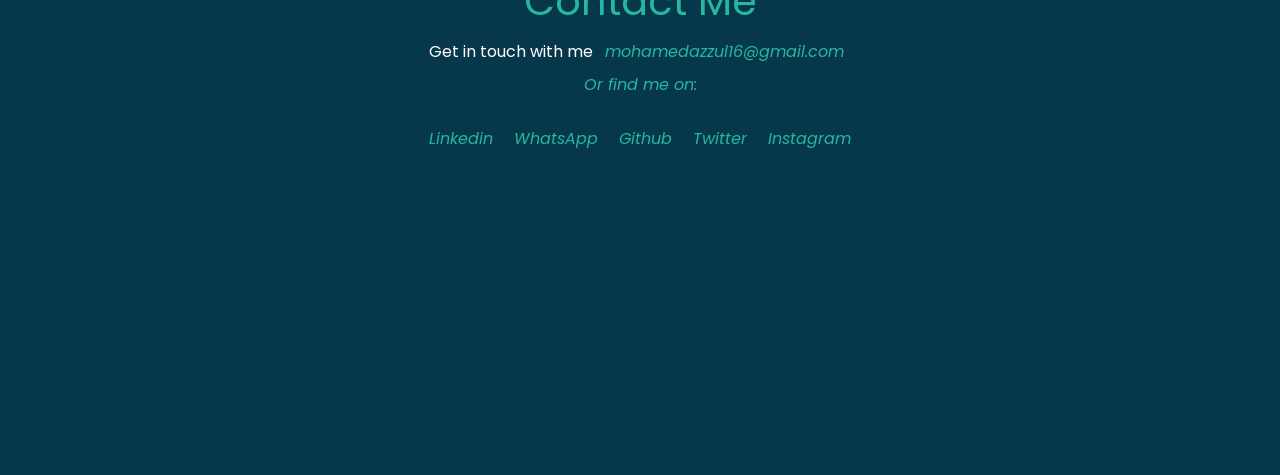
==== commit 5d97924e: "Update index.html" ====
--- a/index.html
+++ b/index.html
@@ -165,7 +165,7 @@
         <!--<p class="mail">
           Get in touch with me <i class="fas fa-arrow-right"></i> mohamedazzul16@gmail.com
         </p>-->
-        <span style="color: #ffffff;">Get in touch with me</span> <i class="fas fa-envelope"></i> 
+        <span style="color: #ffffff;">Get in touch with me</span> <i class="fa fa-envelope" style="color: #ffffff;"> 
         <a href="mailto:mohamedazzul16@gmail.com">mohamedazzul16@gmail.com</a>
 
         <p class="links">Or find me on:</p>
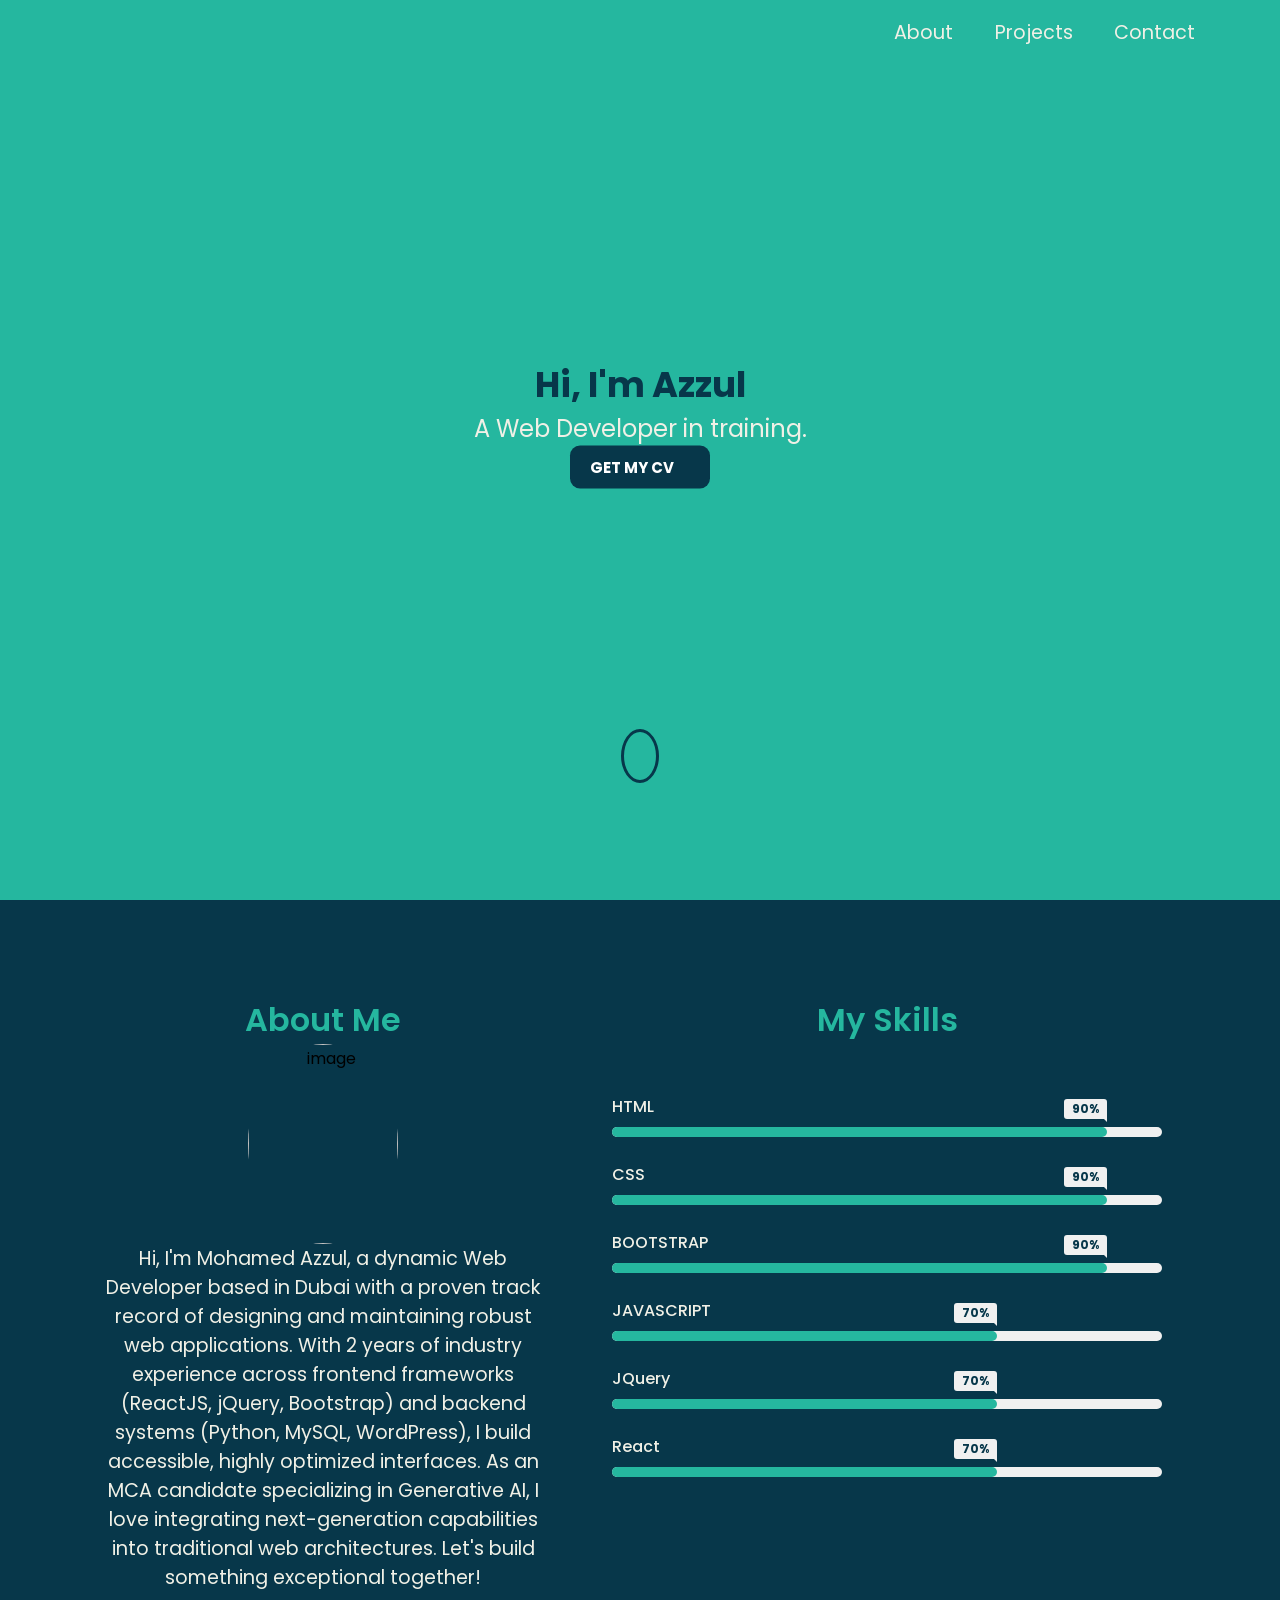
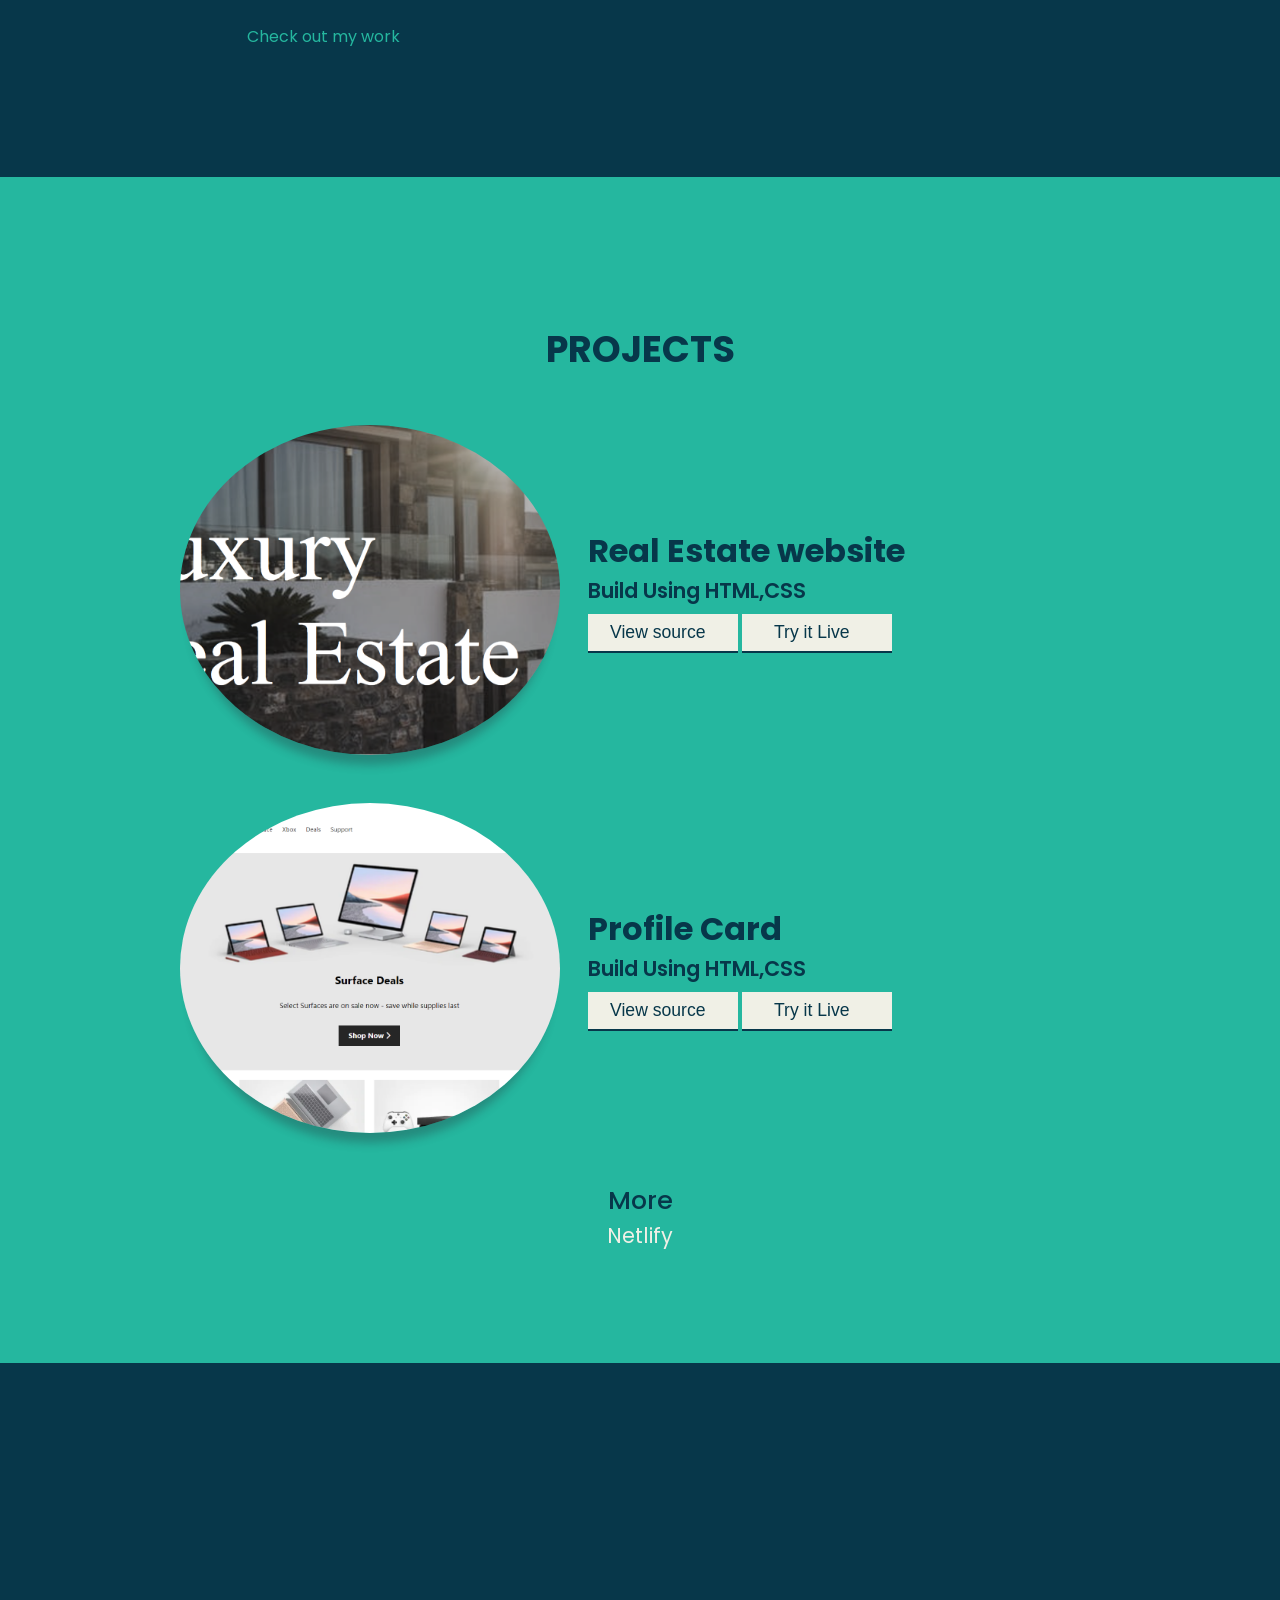
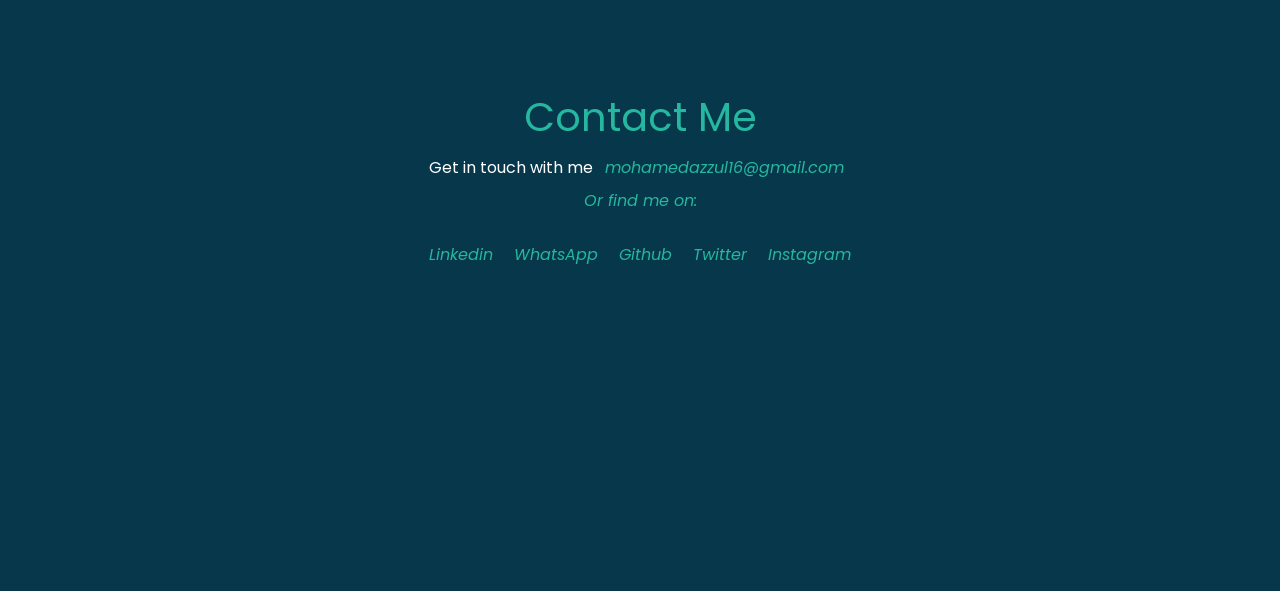
==== commit 51ff7c4c: "Update index.html" ====
--- a/index.html
+++ b/index.html
@@ -29,7 +29,7 @@
       <div class="name">
         <h1>Hi, I'm Azzul</h1>
         <p>A Web Developer in training.</p>
-        <a href="img/MOHAMED AZZUL RESUME (1).pdf" class="btn">GET MY CV <i
+        <a href="img/Mohamed Azzul_Full Stack Developer_2_Years Experience_Resume.pdf" class="btn">GET MY CV <i
         class="fas fa-external-link-alt"></i></a>
       </div>
       <div class="angle-down-icon">
@@ -46,10 +46,14 @@
           </div>
           <img src="https://i.postimg.cc/Hx4nChpH/fbavatar-1630400663387-6838396024049256103.png" alt="image" />
           <p>
-            I am 21 year old, BCA student studied at Mohamed Sathak College Of Arts And Science.
+            <!---I am 21 year old, BCA student studied at Mohamed Sathak College Of Arts And Science.
             I really enjoy solving problems as well as making things pretty and easy to use. I can't stop learning new
             things; the more, the better and also I am completing Frond End Developer in Proper Certifide Institude of 
-            School Of Techies.
+            School Of Techies.-->
+            Hi, I'm Mohamed Azzul, a dynamic Web Developer based in Dubai with a proven track record of designing and maintaining robust web applications. 
+            With 2 years of industry experience across frontend frameworks (ReactJS, jQuery, Bootstrap) and backend systems (Python, MySQL, WordPress), 
+            I build accessible, highly optimized interfaces. As an MCA candidate specializing in Generative AI, 
+            I love integrating next-generation capabilities into traditional web architectures. Let's build something exceptional together!
           </p>
           <div class="work-arrow">
             <p>
